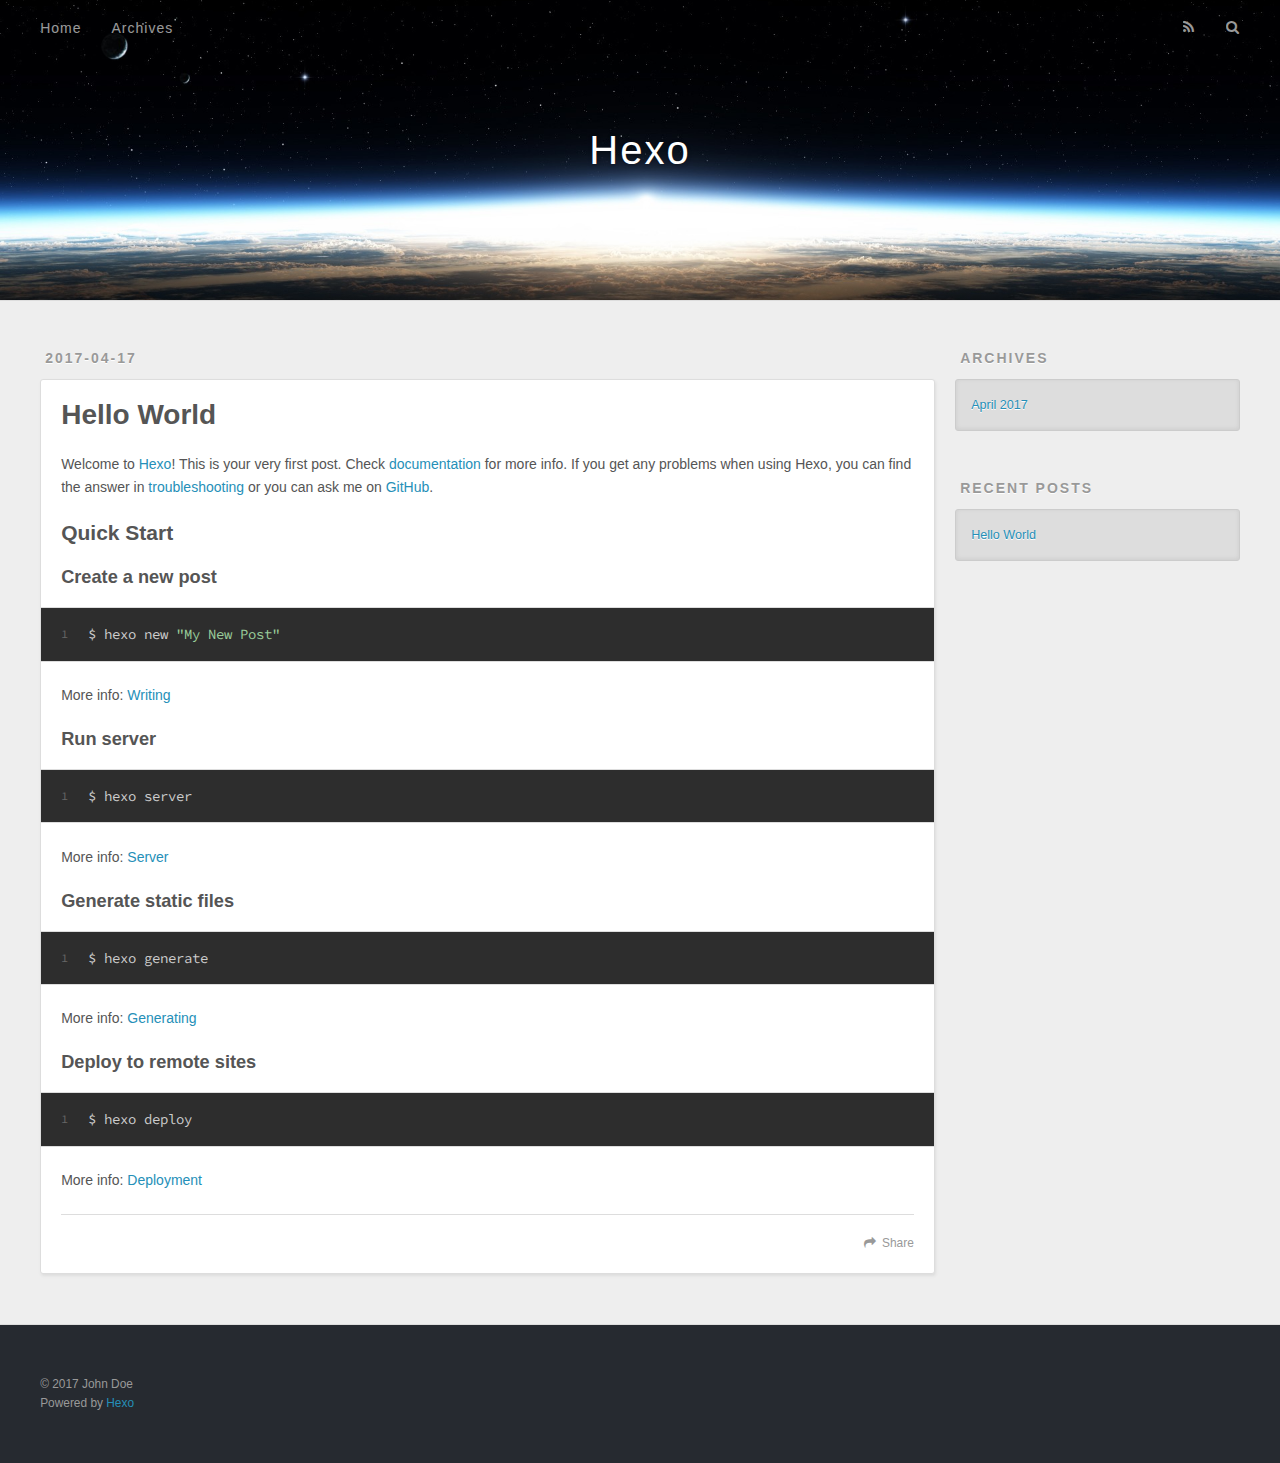
==== index.html @ 11b89c08 "Site updated: 2017-04-18 00:39:40" ====
<!DOCTYPE html>
<html>
<head>
  <meta charset="utf-8">
  
  <title>Hexo</title>
  <meta name="viewport" content="width=device-width, initial-scale=1, maximum-scale=1">
  <meta property="og:type" content="website">
<meta property="og:title" content="Hexo">
<meta property="og:url" content="http://yoursite.com/index.html">
<meta property="og:site_name" content="Hexo">
<meta name="twitter:card" content="summary">
<meta name="twitter:title" content="Hexo">
  
    <link rel="alternate" href="/atom.xml" title="Hexo" type="application/atom+xml">
  
  
    <link rel="icon" href="/favicon.png">
  
  
    <link href="//fonts.googleapis.com/css?family=Source+Code+Pro" rel="stylesheet" type="text/css">
  
  <link rel="stylesheet" href="/css/style.css">
  

</head>

<body>
  <div id="container">
    <div id="wrap">
      <header id="header">
  <div id="banner"></div>
  <div id="header-outer" class="outer">
    <div id="header-title" class="inner">
      <h1 id="logo-wrap">
        <a href="/" id="logo">Hexo</a>
      </h1>
      
    </div>
    <div id="header-inner" class="inner">
      <nav id="main-nav">
        <a id="main-nav-toggle" class="nav-icon"></a>
        
          <a class="main-nav-link" href="/">Home</a>
        
          <a class="main-nav-link" href="/archives">Archives</a>
        
      </nav>
      <nav id="sub-nav">
        
          <a id="nav-rss-link" class="nav-icon" href="/atom.xml" title="RSS Feed"></a>
        
        <a id="nav-search-btn" class="nav-icon" title="Search"></a>
      </nav>
      <div id="search-form-wrap">
        <form action="//google.com/search" method="get" accept-charset="UTF-8" class="search-form"><input type="search" name="q" class="search-form-input" placeholder="Search"><button type="submit" class="search-form-submit">&#xF002;</button><input type="hidden" name="sitesearch" value="http://yoursite.com"></form>
      </div>
    </div>
  </div>
</header>
      <div class="outer">
        <section id="main">
  
    <article id="post-hello-world" class="article article-type-post" itemscope itemprop="blogPost">
  <div class="article-meta">
    <a href="/2017/04/17/hello-world/" class="article-date">
  <time datetime="2017-04-17T14:52:27.029Z" itemprop="datePublished">2017-04-17</time>
</a>
    
  </div>
  <div class="article-inner">
    
    
      <header class="article-header">
        
  
    <h1 itemprop="name">
      <a class="article-title" href="/2017/04/17/hello-world/">Hello World</a>
    </h1>
  

      </header>
    
    <div class="article-entry" itemprop="articleBody">
      
        <p>Welcome to <a href="https://hexo.io/" target="_blank" rel="external">Hexo</a>! This is your very first post. Check <a href="https://hexo.io/docs/" target="_blank" rel="external">documentation</a> for more info. If you get any problems when using Hexo, you can find the answer in <a href="https://hexo.io/docs/troubleshooting.html" target="_blank" rel="external">troubleshooting</a> or you can ask me on <a href="https://github.com/hexojs/hexo/issues" target="_blank" rel="external">GitHub</a>.</p>
<h2 id="Quick-Start"><a href="#Quick-Start" class="headerlink" title="Quick Start"></a>Quick Start</h2><h3 id="Create-a-new-post"><a href="#Create-a-new-post" class="headerlink" title="Create a new post"></a>Create a new post</h3><figure class="highlight bash"><table><tr><td class="gutter"><pre><div class="line">1</div></pre></td><td class="code"><pre><div class="line">$ hexo new <span class="string">"My New Post"</span></div></pre></td></tr></table></figure>
<p>More info: <a href="https://hexo.io/docs/writing.html" target="_blank" rel="external">Writing</a></p>
<h3 id="Run-server"><a href="#Run-server" class="headerlink" title="Run server"></a>Run server</h3><figure class="highlight bash"><table><tr><td class="gutter"><pre><div class="line">1</div></pre></td><td class="code"><pre><div class="line">$ hexo server</div></pre></td></tr></table></figure>
<p>More info: <a href="https://hexo.io/docs/server.html" target="_blank" rel="external">Server</a></p>
<h3 id="Generate-static-files"><a href="#Generate-static-files" class="headerlink" title="Generate static files"></a>Generate static files</h3><figure class="highlight bash"><table><tr><td class="gutter"><pre><div class="line">1</div></pre></td><td class="code"><pre><div class="line">$ hexo generate</div></pre></td></tr></table></figure>
<p>More info: <a href="https://hexo.io/docs/generating.html" target="_blank" rel="external">Generating</a></p>
<h3 id="Deploy-to-remote-sites"><a href="#Deploy-to-remote-sites" class="headerlink" title="Deploy to remote sites"></a>Deploy to remote sites</h3><figure class="highlight bash"><table><tr><td class="gutter"><pre><div class="line">1</div></pre></td><td class="code"><pre><div class="line">$ hexo deploy</div></pre></td></tr></table></figure>
<p>More info: <a href="https://hexo.io/docs/deployment.html" target="_blank" rel="external">Deployment</a></p>

      
    </div>
    <footer class="article-footer">
      <a data-url="http://yoursite.com/2017/04/17/hello-world/" data-id="cj1mcigt30000bow5lletjzpu" class="article-share-link">Share</a>
      
      
    </footer>
  </div>
  
</article>


  

</section>
        
          <aside id="sidebar">
  
    

  
    

  
    
  
    
  <div class="widget-wrap">
    <h3 class="widget-title">Archives</h3>
    <div class="widget">
      <ul class="archive-list"><li class="archive-list-item"><a class="archive-list-link" href="/archives/2017/04/">April 2017</a></li></ul>
    </div>
  </div>


  
    
  <div class="widget-wrap">
    <h3 class="widget-title">Recent Posts</h3>
    <div class="widget">
      <ul>
        
          <li>
            <a href="/2017/04/17/hello-world/">Hello World</a>
          </li>
        
      </ul>
    </div>
  </div>

  
</aside>
        
      </div>
      <footer id="footer">
  
  <div class="outer">
    <div id="footer-info" class="inner">
      &copy; 2017 John Doe<br>
      Powered by <a href="http://hexo.io/" target="_blank">Hexo</a>
    </div>
  </div>
</footer>
    </div>
    <nav id="mobile-nav">
  
    <a href="/" class="mobile-nav-link">Home</a>
  
    <a href="/archives" class="mobile-nav-link">Archives</a>
  
</nav>
    

<script src="//ajax.googleapis.com/ajax/libs/jquery/2.0.3/jquery.min.js"></script>


  <link rel="stylesheet" href="/fancybox/jquery.fancybox.css">
  <script src="/fancybox/jquery.fancybox.pack.js"></script>


<script src="/js/script.js"></script>

  </div>
</body>
</html>
---- css/style.css ----
body {
  width: 100%;
}
body:before,
body:after {
  content: "";
  display: table;
}
body:after {
  clear: both;
}
html,
body,
div,
span,
applet,
object,
iframe,
h1,
h2,
h3,
h4,
h5,
h6,
p,
blockquote,
pre,
a,
abbr,
acronym,
address,
big,
cite,
code,
del,
dfn,
em,
img,
ins,
kbd,
q,
s,
samp,
small,
strike,
strong,
sub,
sup,
tt,
var,
dl,
dt,
dd,
ol,
ul,
li,
fieldset,
form,
label,
legend,
table,
caption,
tbody,
tfoot,
thead,
tr,
th,
td {
  margin: 0;
  padding: 0;
  border: 0;
  outline: 0;
  font-weight: inherit;
  font-style: inherit;
  font-family: inherit;
  font-size: 100%;
  vertical-align: baseline;
}
body {
  line-height: 1;
  color: #000;
  background: #fff;
}
ol,
ul {
  list-style: none;
}
table {
  border-collapse: separate;
  border-spacing: 0;
  vertical-align: middle;
}
caption,
th,
td {
  text-align: left;
  font-weight: normal;
  vertical-align: middle;
}
a img {
  border: none;
}
input,
button {
  margin: 0;
  padding: 0;
}
input::-moz-focus-inner,
button::-moz-focus-inner {
  border: 0;
  padding: 0;
}
@font-face {
  font-family: FontAwesome;
  font-style: normal;
  font-weight: normal;
  src: url("fonts/fontawesome-webfont.eot?v=#4.0.3");
  src: url("fonts/fontawesome-webfont.eot?#iefix&v=#4.0.3") format("embedded-opentype"), url("fonts/fontawesome-webfont.woff?v=#4.0.3") format("woff"), url("fonts/fontawesome-webfont.ttf?v=#4.0.3") format("truetype"), url("fonts/fontawesome-webfont.svg#fontawesomeregular?v=#4.0.3") format("svg");
}
html,
body,
#container {
  height: 100%;
}
body {
  background: #eee;
  font: 14px "Helvetica Neue", Helvetica, Arial, sans-serif;
  -webkit-text-size-adjust: 100%;
}
.outer {
  max-width: 1220px;
  margin: 0 auto;
  padding: 0 20px;
}
.outer:before,
.outer:after {
  content: "";
  display: table;
}
.outer:after {
  clear: both;
}
.inner {
  display: inline;
  float: left;
  width: 98.33333333333333%;
  margin: 0 0.833333333333333%;
}
.left,
.alignleft {
  float: left;
}
.right,
.alignright {
  float: right;
}
.clear {
  clear: both;
}
#container {
  position: relative;
}
.mobile-nav-on {
  overflow: hidden;
}
#wrap {
  height: 100%;
  width: 100%;
  position: absolute;
  top: 0;
  left: 0;
  -webkit-transition: 0.2s ease-out;
  -moz-transition: 0.2s ease-out;
  -ms-transition: 0.2s ease-out;
  transition: 0.2s ease-out;
  z-index: 1;
  background: #eee;
}
.mobile-nav-on #wrap {
  left: 280px;
}
@media screen and (min-width: 768px) {
  #main {
    display: inline;
    float: left;
    width: 73.33333333333333%;
    margin: 0 0.833333333333333%;
  }
}
.article-date,
.article-category-link,
.archive-year,
.widget-title {
  text-decoration: none;
  text-transform: uppercase;
  letter-spacing: 2px;
  color: #999;
  margin-bottom: 1em;
  margin-left: 5px;
  line-height: 1em;
  text-shadow: 0 1px #fff;
  font-weight: bold;
}
.article-inner,
.archive-article-inner {
  background: #fff;
  -webkit-box-shadow: 1px 2px 3px #ddd;
  box-shadow: 1px 2px 3px #ddd;
  border: 1px solid #ddd;
  border-radius: 3px;
}
.article-entry h1,
.widget h1 {
  font-size: 2em;
}
.article-entry h2,
.widget h2 {
  font-size: 1.5em;
}
.article-entry h3,
.widget h3 {
  font-size: 1.3em;
}
.article-entry h4,
.widget h4 {
  font-size: 1.2em;
}
.article-entry h5,
.widget h5 {
  font-size: 1em;
}
.article-entry h6,
.widget h6 {
  font-size: 1em;
  color: #999;
}
.article-entry hr,
.widget hr {
  border: 1px dashed #ddd;
}
.article-entry strong,
.widget strong {
  font-weight: bold;
}
.article-entry em,
.widget em,
.article-entry cite,
.widget cite {
  font-style: italic;
}
.article-entry sup,
.widget sup,
.article-entry sub,
.widget sub {
  font-size: 0.75em;
  line-height: 0;
  position: relative;
  vertical-align: baseline;
}
.article-entry sup,
.widget sup {
  top: -0.5em;
}
.article-entry sub,
.widget sub {
  bottom: -0.2em;
}
.article-entry small,
.widget small {
  font-size: 0.85em;
}
.article-entry acronym,
.widget acronym,
.article-entry abbr,
.widget abbr {
  border-bottom: 1px dotted;
}
.article-entry ul,
.widget ul,
.article-entry ol,
.widget ol,
.article-entry dl,
.widget dl {
  margin: 0 20px;
  line-height: 1.6em;
}
.article-entry ul ul,
.widget ul ul,
.article-entry ol ul,
.widget ol ul,
.article-entry ul ol,
.widget ul ol,
.article-entry ol ol,
.widget ol ol {
  margin-top: 0;
  margin-bottom: 0;
}
.article-entry ul,
.widget ul {
  list-style: disc;
}
.article-entry ol,
.widget ol {
  list-style: decimal;
}
.article-entry dt,
.widget dt {
  font-weight: bold;
}
#header {
  height: 300px;
  position: relative;
  border-bottom: 1px solid #ddd;
}
#header:before,
#header:after {
  content: "";
  position: absolute;
  left: 0;
  right: 0;
  height: 40px;
}
#header:before {
  top: 0;
  background: -webkit-linear-gradient(rgba(0,0,0,0.2), transparent);
  background: -moz-linear-gradient(rgba(0,0,0,0.2), transparent);
  background: -ms-linear-gradient(rgba(0,0,0,0.2), transparent);
  background: linear-gradient(rgba(0,0,0,0.2), transparent);
}
#header:after {
  bottom: 0;
  background: -webkit-linear-gradient(transparent, rgba(0,0,0,0.2));
  background: -moz-linear-gradient(transparent, rgba(0,0,0,0.2));
  background: -ms-linear-gradient(transparent, rgba(0,0,0,0.2));
  background: linear-gradient(transparent, rgba(0,0,0,0.2));
}
#header-outer {
  height: 100%;
  position: relative;
}
#header-inner {
  position: relative;
  overflow: hidden;
}
#banner {
  position: absolute;
  top: 0;
  left: 0;
  width: 100%;
  height: 100%;
  background: url("images/banner.jpg") center #000;
  -webkit-background-size: cover;
  -moz-background-size: cover;
  background-size: cover;
  z-index: -1;
}
#header-title {
  text-align: center;
  height: 40px;
  position: absolute;
  top: 50%;
  left: 0;
  margin-top: -20px;
}
#logo,
#subtitle {
  text-decoration: none;
  color: #fff;
  font-weight: 300;
  text-shadow: 0 1px 4px rgba(0,0,0,0.3);
}
#logo {
  font-size: 40px;
  line-height: 40px;
  letter-spacing: 2px;
}
#subtitle {
  font-size: 16px;
  line-height: 16px;
  letter-spacing: 1px;
}
#subtitle-wrap {
  margin-top: 16px;
}
#main-nav {
  float: left;
  margin-left: -15px;
}
.nav-icon,
.main-nav-link {
  float: left;
  color: #fff;
  opacity: 0.6;
  text-decoration: none;
  text-shadow: 0 1px rgba(0,0,0,0.2);
  -webkit-transition: opacity 0.2s;
  -moz-transition: opacity 0.2s;
  -ms-transition: opacity 0.2s;
  transition: opacity 0.2s;
  display: block;
  padding: 20px 15px;
}
.nav-icon:hover,
.main-nav-link:hover {
  opacity: 1;
}
.nav-icon {
  font-family: FontAwesome;
  text-align: center;
  font-size: 14px;
  width: 14px;
  height: 14px;
  padding: 20px 15px;
  position: relative;
  cursor: pointer;
}
.main-nav-link {
  font-weight: 300;
  letter-spacing: 1px;
}
@media screen and (max-width: 479px) {
  .main-nav-link {
    display: none;
  }
}
#main-nav-toggle {
  display: none;
}
#main-nav-toggle:before {
  content: "\f0c9";
}
@media screen and (max-width: 479px) {
  #main-nav-toggle {
    display: block;
  }
}
#sub-nav {
  float: right;
  margin-right: -15px;
}
#nav-rss-link:before {
  content: "\f09e";
}
#nav-search-btn:before {
  content: "\f002";
}
#search-form-wrap {
  position: absolute;
  top: 15px;
  width: 150px;
  height: 30px;
  right: -150px;
  opacity: 0;
  -webkit-transition: 0.2s ease-out;
  -moz-transition: 0.2s ease-out;
  -ms-transition: 0.2s ease-out;
  transition: 0.2s ease-out;
}
#search-form-wrap.on {
  opacity: 1;
  right: 0;
}
@media screen and (max-width: 479px) {
  #search-form-wrap {
    width: 100%;
    right: -100%;
  }
}
.search-form {
  position: absolute;
  top: 0;
  left: 0;
  right: 0;
  background: #fff;
  padding: 5px 15px;
  border-radius: 15px;
  -webkit-box-shadow: 0 0 10px rgba(0,0,0,0.3);
  box-shadow: 0 0 10px rgba(0,0,0,0.3);
}
.search-form-input {
  border: none;
  background: none;
  color: #555;
  width: 100%;
  font: 13px "Helvetica Neue", Helvetica, Arial, sans-serif;
  outline: none;
}
.search-form-input::-webkit-search-results-decoration,
.search-form-input::-webkit-search-cancel-button {
  -webkit-appearance: none;
}
.search-form-submit {
  position: absolute;
  top: 50%;
  right: 10px;
  margin-top: -7px;
  font: 13px FontAwesome;
  border: none;
  background: none;
  color: #bbb;
  cursor: pointer;
}
.search-form-submit:hover,
.search-form-submit:focus {
  color: #777;
}
.article {
  margin: 50px 0;
}
.article-inner {
  overflow: hidden;
}
.article-meta:before,
.article-meta:after {
  content: "";
  display: table;
}
.article-meta:after {
  clear: both;
}
.article-date {
  float: left;
}
.article-category {
  float: left;
  line-height: 1em;
  color: #ccc;
  text-shadow: 0 1px #fff;
  margin-left: 8px;
}
.article-category:before {
  content: "\2022";
}
.article-category-link {
  margin: 0 12px 1em;
}
.article-header {
  padding: 20px 20px 0;
}
.article-title {
  text-decoration: none;
  font-size: 2em;
  font-weight: bold;
  color: #555;
  line-height: 1.1em;
  -webkit-transition: color 0.2s;
  -moz-transition: color 0.2s;
  -ms-transition: color 0.2s;
  transition: color 0.2s;
}
a.article-title:hover {
  color: #258fb8;
}
.article-entry {
  color: #555;
  padding: 0 20px;
}
.article-entry:before,
.article-entry:after {
  content: "";
  display: table;
}
.article-entry:after {
  clear: both;
}
.article-entry p,
.article-entry table {
  line-height: 1.6em;
  margin: 1.6em 0;
}
.article-entry h1,
.article-entry h2,
.article-entry h3,
.article-entry h4,
.article-entry h5,
.article-entry h6 {
  font-weight: bold;
}
.article-entry h1,
.article-entry h2,
.article-entry h3,
.article-entry h4,
.article-entry h5,
.article-entry h6 {
  line-height: 1.1em;
  margin: 1.1em 0;
}
.article-entry a {
  color: #258fb8;
  text-decoration: none;
}
.article-entry a:hover {
  text-decoration: underline;
}
.article-entry ul,
.article-entry ol,
.article-entry dl {
  margin-top: 1.6em;
  margin-bottom: 1.6em;
}
.article-entry img,
.article-entry video {
  max-width: 100%;
  height: auto;
  display: block;
  margin: auto;
}
.article-entry iframe {
  border: none;
}
.article-entry table {
  width: 100%;
  border-collapse: collapse;
  border-spacing: 0;
}
.article-entry th {
  font-weight: bold;
  border-bottom: 3px solid #ddd;
  padding-bottom: 0.5em;
}
.article-entry td {
  border-bottom: 1px solid #ddd;
  padding: 10px 0;
}
.article-entry blockquote {
  font-family: Georgia, "Times New Roman", serif;
  font-size: 1.4em;
  margin: 1.6em 20px;
  text-align: center;
}
.article-entry blockquote footer {
  font-size: 14px;
  margin: 1.6em 0;
  font-family: "Helvetica Neue", Helvetica, Arial, sans-serif;
}
.article-entry blockquote footer cite:before {
  content: "—";
  padding: 0 0.5em;
}
.article-entry .pullquote {
  text-align: left;
  width: 45%;
  margin: 0;
}
.article-entry .pullquote.left {
  margin-left: 0.5em;
  margin-right: 1em;
}
.article-entry .pullquote.right {
  margin-right: 0.5em;
  margin-left: 1em;
}
.article-entry .caption {
  color: #999;
  display: block;
  font-size: 0.9em;
  margin-top: 0.5em;
  position: relative;
  text-align: center;
}
.article-entry .video-container {
  position: relative;
  padding-top: 56.25%;
  height: 0;
  overflow: hidden;
}
.article-entry .video-container iframe,
.article-entry .video-container object,
.article-entry .video-container embed {
  position: absolute;
  top: 0;
  left: 0;
  width: 100%;
  height: 100%;
  margin-top: 0;
}
.article-more-link a {
  display: inline-block;
  line-height: 1em;
  padding: 6px 15px;
  border-radius: 15px;
  background: #eee;
  color: #999;
  text-shadow: 0 1px #fff;
  text-decoration: none;
}
.article-more-link a:hover {
  background: #258fb8;
  color: #fff;
  text-decoration: none;
  text-shadow: 0 1px #1e7293;
}
.article-footer {
  font-size: 0.85em;
  line-height: 1.6em;
  border-top: 1px solid #ddd;
  padding-top: 1.6em;
  margin: 0 20px 20px;
}
.article-footer:before,
.article-footer:after {
  content: "";
  display: table;
}
.article-footer:after {
  clear: both;
}
.article-footer a {
  color: #999;
  text-decoration: none;
}
.article-footer a:hover {
  color: #555;
}
.article-tag-list-item {
  float: left;
  margin-right: 10px;
}
.article-tag-list-link:before {
  content: "#";
}
.article-comment-link {
  float: right;
}
.article-comment-link:before {
  content: "\f075";
  font-family: FontAwesome;
  padding-right: 8px;
}
.article-share-link {
  cursor: pointer;
  float: right;
  margin-left: 20px;
}
.article-share-link:before {
  content: "\f064";
  font-family: FontAwesome;
  padding-right: 6px;
}
#article-nav {
  position: relative;
}
#article-nav:before,
#article-nav:after {
  content: "";
  display: table;
}
#article-nav:after {
  clear: both;
}
@media screen and (min-width: 768px) {
  #article-nav {
    margin: 50px 0;
  }
  #article-nav:before {
    width: 8px;
    height: 8px;
    position: absolute;
    top: 50%;
    left: 50%;
    margin-top: -4px;
    margin-left: -4px;
    content: "";
    border-radius: 50%;
    background: #ddd;
    -webkit-box-shadow: 0 1px 2px #fff;
    box-shadow: 0 1px 2px #fff;
  }
}
.article-nav-link-wrap {
  text-decoration: none;
  text-shadow: 0 1px #fff;
  color: #999;
  -webkit-box-sizing: border-box;
  -moz-box-sizing: border-box;
  box-sizing: border-box;
  margin-top: 50px;
  text-align: center;
  display: block;
}
.article-nav-link-wrap:hover {
  color: #555;
}
@media screen and (min-width: 768px) {
  .article-nav-link-wrap {
    width: 50%;
    margin-top: 0;
  }
}
@media screen and (min-width: 768px) {
  #article-nav-newer {
    float: left;
    text-align: right;
    padding-right: 20px;
  }
}
@media screen and (min-width: 768px) {
  #article-nav-older {
    float: right;
    text-align: left;
    padding-left: 20px;
  }
}
.article-nav-caption {
  text-transform: uppercase;
  letter-spacing: 2px;
  color: #ddd;
  line-height: 1em;
  font-weight: bold;
}
#article-nav-newer .article-nav-caption {
  margin-right: -2px;
}
.article-nav-title {
  font-size: 0.85em;
  line-height: 1.6em;
  margin-top: 0.5em;
}
.article-share-box {
  position: absolute;
  display: none;
  background: #fff;
  -webkit-box-shadow: 1px 2px 10px rgba(0,0,0,0.2);
  box-shadow: 1px 2px 10px rgba(0,0,0,0.2);
  border-radius: 3px;
  margin-left: -145px;
  overflow: hidden;
  z-index: 1;
}
.article-share-box.on {
  display: block;
}
.article-share-input {
  width: 100%;
  background: none;
  -webkit-box-sizing: border-box;
  -moz-box-sizing: border-box;
  box-sizing: border-box;
  font: 14px "Helvetica Neue", Helvetica, Arial, sans-serif;
  padding: 0 15px;
  color: #555;
  outline: none;
  border: 1px solid #ddd;
  border-radius: 3px 3px 0 0;
  height: 36px;
  line-height: 36px;
}
.article-share-links {
  background: #eee;
}
.article-share-links:before,
.article-share-links:after {
  content: "";
  display: table;
}
.article-share-links:after {
  clear: both;
}
.article-share-twitter,
.article-share-facebook,
.article-share-pinterest,
.article-share-google {
  width: 50px;
  height: 36px;
  display: block;
  float: left;
  position: relative;
  color: #999;
  text-shadow: 0 1px #fff;
}
.article-share-twitter:before,
.article-share-facebook:before,
.article-share-pinterest:before,
.article-share-google:before {
  font-size: 20px;
  font-family: FontAwesome;
  width: 20px;
  height: 20px;
  position: absolute;
  top: 50%;
  left: 50%;
  margin-top: -10px;
  margin-left: -10px;
  text-align: center;
}
.article-share-twitter:hover,
.article-share-facebook:hover,
.article-share-pinterest:hover,
.article-share-google:hover {
  color: #fff;
}
.article-share-twitter:before {
  content: "\f099";
}
.article-share-twitter:hover {
  background: #00aced;
  text-shadow: 0 1px #008abe;
}
.article-share-facebook:before {
  content: "\f09a";
}
.article-share-facebook:hover {
  background: #3b5998;
  text-shadow: 0 1px #2f477a;
}
.article-share-pinterest:before {
  content: "\f0d2";
}
.article-share-pinterest:hover {
  background: #cb2027;
  text-shadow: 0 1px #a21a1f;
}
.article-share-google:before {
  content: "\f0d5";
}
.article-share-google:hover {
  background: #dd4b39;
  text-shadow: 0 1px #be3221;
}
.article-gallery {
  background: #000;
  position: relative;
}
.article-gallery-photos {
  position: relative;
  overflow: hidden;
}
.article-gallery-img {
  display: none;
  max-width: 100%;
}
.article-gallery-img:first-child {
  display: block;
}
.article-gallery-img.loaded {
  position: absolute;
  display: block;
}
.article-gallery-img img {
  display: block;
  max-width: 100%;
  margin: 0 auto;
}
#comments {
  background: #fff;
  -webkit-box-shadow: 1px 2px 3px #ddd;
  box-shadow: 1px 2px 3px #ddd;
  padding: 20px;
  border: 1px solid #ddd;
  border-radius: 3px;
  margin: 50px 0;
}
#comments a {
  color: #258fb8;
}
.archives-wrap {
  margin: 50px 0;
}
.archives:before,
.archives:after {
  content: "";
  display: table;
}
.archives:after {
  clear: both;
}
.archive-year-wrap {
  margin-bottom: 1em;
}
.archives {
  -webkit-column-gap: 10px;
  -moz-column-gap: 10px;
  column-gap: 10px;
}
@media screen and (min-width: 480px) and (max-width: 767px) {
  .archives {
    -webkit-column-count: 2;
    -moz-column-count: 2;
    column-count: 2;
  }
}
@media screen and (min-width: 768px) {
  .archives {
    -webkit-column-count: 3;
    -moz-column-count: 3;
    column-count: 3;
  }
}
.archive-article {
  -webkit-column-break-inside: avoid;
  page-break-inside: avoid;
  overflow: hidden;
  break-inside: avoid-column;
}
.archive-article-inner {
  padding: 10px;
  margin-bottom: 15px;
}
.archive-article-title {
  text-decoration: none;
  font-weight: bold;
  color: #555;
  -webkit-transition: color 0.2s;
  -moz-transition: color 0.2s;
  -ms-transition: color 0.2s;
  transition: color 0.2s;
  line-height: 1.6em;
}
.archive-article-title:hover {
  color: #258fb8;
}
.archive-article-footer {
  margin-top: 1em;
}
.archive-article-date {
  color: #999;
  text-decoration: none;
  font-size: 0.85em;
  line-height: 1em;
  margin-bottom: 0.5em;
  display: block;
}
#page-nav {
  margin: 50px auto;
  background: #fff;
  -webkit-box-shadow: 1px 2px 3px #ddd;
  box-shadow: 1px 2px 3px #ddd;
  border: 1px solid #ddd;
  border-radius: 3px;
  text-align: center;
  color: #999;
  overflow: hidden;
}
#page-nav:before,
#page-nav:after {
  content: "";
  display: table;
}
#page-nav:after {
  clear: both;
}
#page-nav a,
#page-nav span {
  padding: 10px 20px;
  line-height: 1;
  height: 2ex;
}
#page-nav a {
  color: #999;
  text-decoration: none;
}
#page-nav a:hover {
  background: #999;
  color: #fff;
}
#page-nav .prev {
  float: left;
}
#page-nav .next {
  float: right;
}
#page-nav .page-number {
  display: inline-block;
}
@media screen and (max-width: 479px) {
  #page-nav .page-number {
    display: none;
  }
}
#page-nav .current {
  color: #555;
  font-weight: bold;
}
#page-nav .space {
  color: #ddd;
}
#footer {
  background: #262a30;
  padding: 50px 0;
  border-top: 1px solid #ddd;
  color: #999;
}
#footer a {
  color: #258fb8;
  text-decoration: none;
}
#footer a:hover {
  text-decoration: underline;
}
#footer-info {
  line-height: 1.6em;
  font-size: 0.85em;
}
.article-entry pre,
.article-entry .highlight {
  background: #2d2d2d;
  margin: 0 -20px;
  padding: 15px 20px;
  border-style: solid;
  border-color: #ddd;
  border-width: 1px 0;
  overflow: auto;
  color: #ccc;
  line-height: 22.400000000000002px;
}
.article-entry .highlight .gutter pre,
.article-entry .gist .gist-file .gist-data .line-numbers {
  color: #666;
  font-size: 0.85em;
}
.article-entry pre,
.article-entry code {
  font-family: "Source Code Pro", Consolas, Monaco, Menlo, Consolas, monospace;
}
.article-entry code {
  background: #eee;
  text-shadow: 0 1px #fff;
  padding: 0 0.3em;
}
.article-entry pre code {
  background: none;
  text-shadow: none;
  padding: 0;
}
.article-entry .highlight pre {
  border: none;
  margin: 0;
  padding: 0;
}
.article-entry .highlight table {
  margin: 0;
  width: auto;
}
.article-entry .highlight td {
  border: none;
  padding: 0;
}
.article-entry .highlight figcaption {
  font-size: 0.85em;
  color: #999;
  line-height: 1em;
  margin-bottom: 1em;
}
.article-entry .highlight figcaption:before,
.article-entry .highlight figcaption:after {
  content: "";
  display: table;
}
.article-entry .highlight figcaption:after {
  clear: both;
}
.article-entry .highlight figcaption a {
  float: right;
}
.article-entry .highlight .gutter pre {
  text-align: right;
  padding-right: 20px;
}
.article-entry .highlight .line {
  height: 22.400000000000002px;
}
.article-entry .highlight .line.marked {
  background: #515151;
}
.article-entry .gist {
  margin: 0 -20px;
  border-style: solid;
  border-color: #ddd;
  border-width: 1px 0;
  background: #2d2d2d;
  padding: 15px 20px 15px 0;
}
.article-entry .gist .gist-file {
  border: none;
  font-family: "Source Code Pro", Consolas, Monaco, Menlo, Consolas, monospace;
  margin: 0;
}
.article-entry .gist .gist-file .gist-data {
  background: none;
  border: none;
}
.article-entry .gist .gist-file .gist-data .line-numbers {
  background: none;
  border: none;
  padding: 0 20px 0 0;
}
.article-entry .gist .gist-file .gist-data .line-data {
  padding: 0 !important;
}
.article-entry .gist .gist-file .highlight {
  margin: 0;
  padding: 0;
  border: none;
}
.article-entry .gist .gist-file .gist-meta {
  background: #2d2d2d;
  color: #999;
  font: 0.85em "Helvetica Neue", Helvetica, Arial, sans-serif;
  text-shadow: 0 0;
  padding: 0;
  margin-top: 1em;
  margin-left: 20px;
}
.article-entry .gist .gist-file .gist-meta a {
  color: #258fb8;
  font-weight: normal;
}
.article-entry .gist .gist-file .gist-meta a:hover {
  text-decoration: underline;
}
pre .comment,
pre .title {
  color: #999;
}
pre .variable,
pre .attribute,
pre .tag,
pre .regexp,
pre .ruby .constant,
pre .xml .tag .title,
pre .xml .pi,
pre .xml .doctype,
pre .html .doctype,
pre .css .id,
pre .css .class,
pre .css .pseudo {
  color: #f2777a;
}
pre .number,
pre .preprocessor,
pre .built_in,
pre .literal,
pre .params,
pre .constant {
  color: #f99157;
}
pre .class,
pre .ruby .class .title,
pre .css .rules .attribute {
  color: #9c9;
}
pre .string,
pre .value,
pre .inheritance,
pre .header,
pre .ruby .symbol,
pre .xml .cdata {
  color: #9c9;
}
pre .css .hexcolor {
  color: #6cc;
}
pre .function,
pre .python .decorator,
pre .python .title,
pre .ruby .function .title,
pre .ruby .title .keyword,
pre .perl .sub,
pre .javascript .title,
pre .coffeescript .title {
  color: #69c;
}
pre .keyword,
pre .javascript .function {
  color: #c9c;
}
@media screen and (max-width: 479px) {
  #mobile-nav {
    position: absolute;
    top: 0;
    left: 0;
    width: 280px;
    height: 100%;
    background: #191919;
    border-right: 1px solid #fff;
  }
}
@media screen and (max-width: 479px) {
  .mobile-nav-link {
    display: block;
    color: #999;
    text-decoration: none;
    padding: 15px 20px;
    font-weight: bold;
  }
  .mobile-nav-link:hover {
    color: #fff;
  }
}
@media screen and (min-width: 768px) {
  #sidebar {
    display: inline;
    float: left;
    width: 23.333333333333332%;
    margin: 0 0.833333333333333%;
  }
}
.widget-wrap {
  margin: 50px 0;
}
.widget {
  color: #777;
  text-shadow: 0 1px #fff;
  background: #ddd;
  -webkit-box-shadow: 0 -1px 4px #ccc inset;
  box-shadow: 0 -1px 4px #ccc inset;
  border: 1px solid #ccc;
  padding: 15px;
  border-radius: 3px;
}
.widget a {
  color: #258fb8;
  text-decoration: none;
}
.widget a:hover {
  text-decoration: underline;
}
.widget ul ul,
.widget ol ul,
.widget dl ul,
.widget ul ol,
.widget ol ol,
.widget dl ol,
.widget ul dl,
.widget ol dl,
.widget dl dl {
  margin-left: 15px;
  list-style: disc;
}
.widget {
  line-height: 1.6em;
  word-wrap: break-word;
  font-size: 0.9em;
}
.widget ul,
.widget ol {
  list-style: none;
  margin: 0;
}
.widget ul ul,
.widget ol ul,
.widget ul ol,
.widget ol ol {
  margin: 0 20px;
}
.widget ul ul,
.widget ol ul {
  list-style: disc;
}
.widget ul ol,
.widget ol ol {
  list-style: decimal;
}
.category-list-count,
.tag-list-count,
.archive-list-count {
  padding-left: 5px;
  color: #999;
  font-size: 0.85em;
}
.category-list-count:before,
.tag-list-count:before,
.archive-list-count:before {
  content: "(";
}
.category-list-count:after,
.tag-list-count:after,
.archive-list-count:after {
  content: ")";
}
.tagcloud a {
  margin-right: 5px;
  display: inline-block;
}
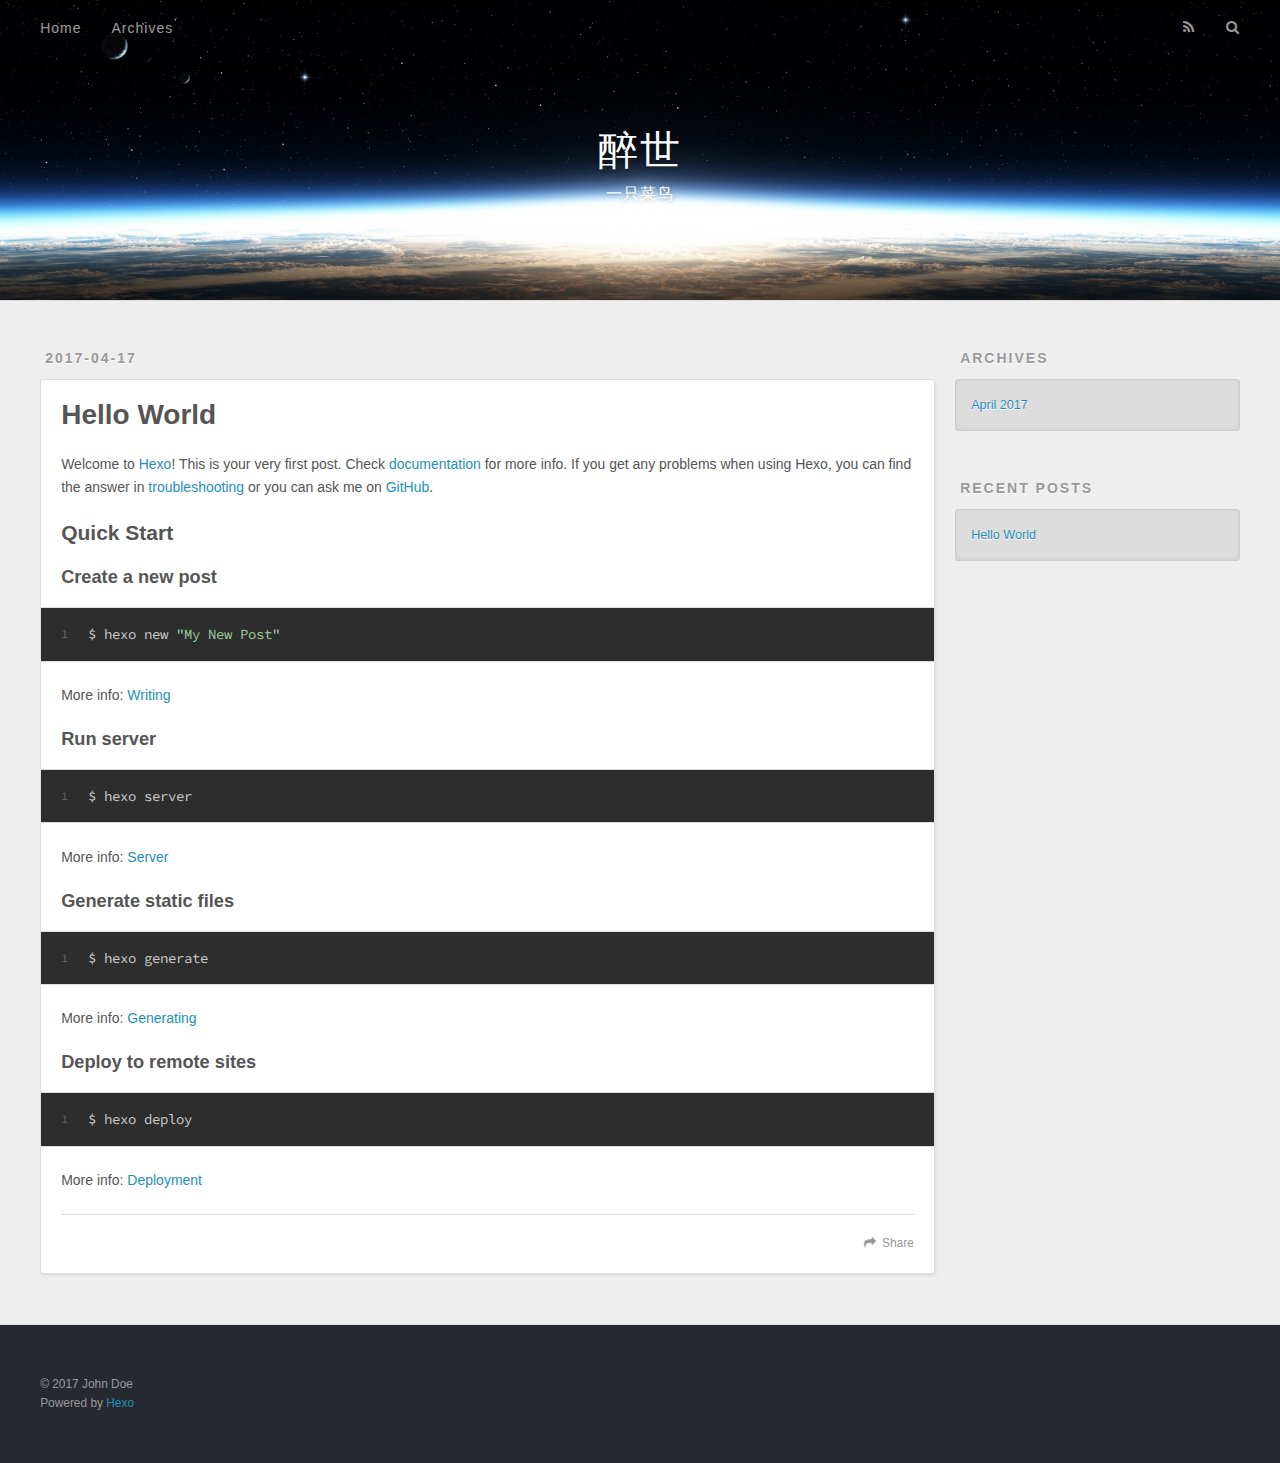
==== commit 9f2fb2a0: "Site updated: 2017-04-23 20:09:02" ====
--- a/index.html
+++ b/index.html
@@ -3,16 +3,19 @@
 <head>
   <meta charset="utf-8">
   
-  <title>Hexo</title>
+  <title>醉世</title>
   <meta name="viewport" content="width=device-width, initial-scale=1, maximum-scale=1">
-  <meta property="og:type" content="website">
-<meta property="og:title" content="Hexo">
-<meta property="og:url" content="http://yoursite.com/index.html">
-<meta property="og:site_name" content="Hexo">
+  <meta name="description" content="随便记录一些东西吧，毕竟菜鸟">
+<meta property="og:type" content="website">
+<meta property="og:title" content="醉世">
+<meta property="og:url" content="http://drunkamn.github.io/index.html">
+<meta property="og:site_name" content="醉世">
+<meta property="og:description" content="随便记录一些东西吧，毕竟菜鸟">
 <meta name="twitter:card" content="summary">
-<meta name="twitter:title" content="Hexo">
+<meta name="twitter:title" content="醉世">
+<meta name="twitter:description" content="随便记录一些东西吧，毕竟菜鸟">
   
-    <link rel="alternate" href="/atom.xml" title="Hexo" type="application/atom+xml">
+    <link rel="alternate" href="/atom.xml" title="醉世" type="application/atom+xml">
   
   
     <link rel="icon" href="/favicon.png">
@@ -33,8 +36,12 @@
   <div id="header-outer" class="outer">
     <div id="header-title" class="inner">
       <h1 id="logo-wrap">
-        <a href="/" id="logo">Hexo</a>
+        <a href="/" id="logo">醉世</a>
       </h1>
+      
+        <h2 id="subtitle-wrap">
+          <a href="/" id="subtitle">一只菜鸟</a>
+        </h2>
       
     </div>
     <div id="header-inner" class="inner">
@@ -53,7 +60,7 @@
         <a id="nav-search-btn" class="nav-icon" title="Search"></a>
       </nav>
       <div id="search-form-wrap">
-        <form action="//google.com/search" method="get" accept-charset="UTF-8" class="search-form"><input type="search" name="q" class="search-form-input" placeholder="Search"><button type="submit" class="search-form-submit">&#xF002;</button><input type="hidden" name="sitesearch" value="http://yoursite.com"></form>
+        <form action="//google.com/search" method="get" accept-charset="UTF-8" class="search-form"><input type="search" name="q" class="search-form-input" placeholder="Search"><button type="submit" class="search-form-submit">&#xF002;</button><input type="hidden" name="sitesearch" value="http://drunkamn.github.io"></form>
       </div>
     </div>
   </div>
@@ -96,7 +103,7 @@
       
     </div>
     <footer class="article-footer">
-      <a data-url="http://yoursite.com/2017/04/17/hello-world/" data-id="cj1mcigt30000bow5lletjzpu" class="article-share-link">Share</a>
+      <a data-url="http://drunkamn.github.io/2017/04/17/hello-world/" data-id="cj1ung5m90000ugnbl2u8p6rz" class="article-share-link">Share</a>
       
       
     </footer>
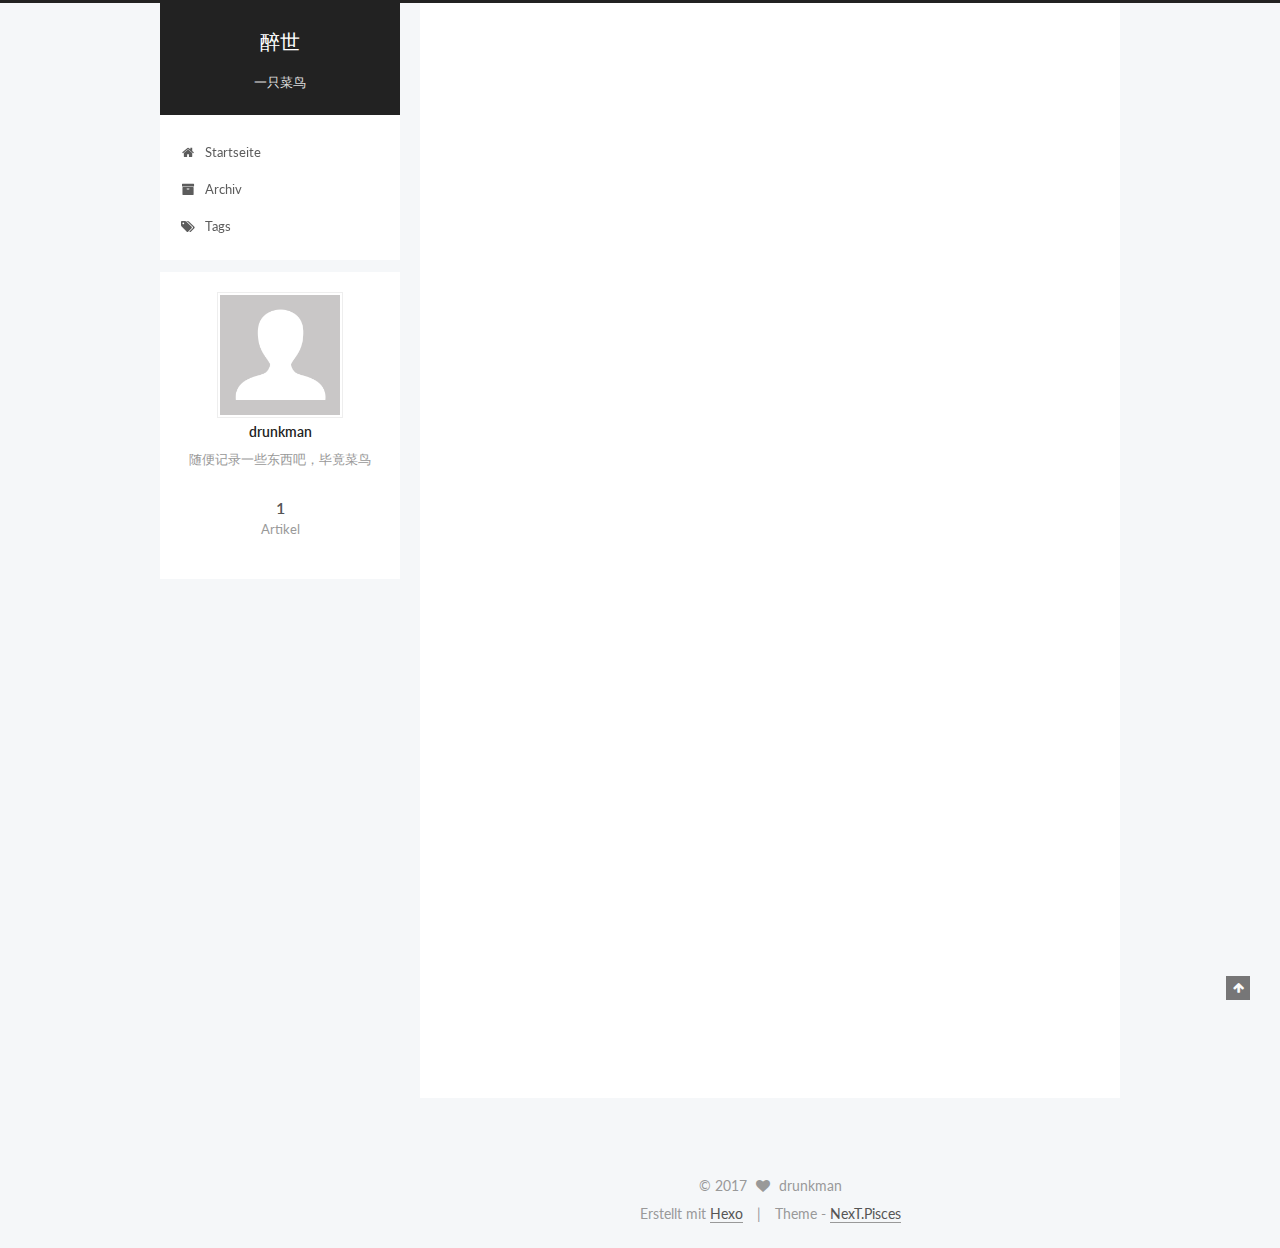
==== commit e4007dba: "Site updated: 2017-04-23 23:36:42" ====
--- a/index.html
+++ b/index.html
@@ -1,96 +1,335 @@
-<!DOCTYPE html>
-<html>
+<!doctype html>
+
+
+
+  
+
+
+<html class="theme-next pisces use-motion" lang="zh">
 <head>
-  <meta charset="utf-8">
-  
-  <title>醉世</title>
-  <meta name="viewport" content="width=device-width, initial-scale=1, maximum-scale=1">
-  <meta name="description" content="随便记录一些东西吧，毕竟菜鸟">
+  <meta charset="UTF-8"/>
+<meta http-equiv="X-UA-Compatible" content="IE=edge" />
+<meta name="viewport" content="width=device-width, initial-scale=1, maximum-scale=1"/>
+
+
+
+
+
+
+<meta http-equiv="Cache-Control" content="no-transform" />
+<meta http-equiv="Cache-Control" content="no-siteapp" />
+
+
+
+
+
+
+
+
+
+
+
+
+
+
+
+  
+  
+  <link href="/lib/fancybox/source/jquery.fancybox.css?v=2.1.5" rel="stylesheet" type="text/css" />
+
+
+
+
+  
+  
+  
+  
+
+  
+    
+    
+  
+
+  
+
+  
+
+  
+
+  
+
+  
+    
+    
+    <link href="//fonts.googleapis.com/css?family=Lato:300,300italic,400,400italic,700,700italic&subset=latin,latin-ext" rel="stylesheet" type="text/css">
+  
+
+
+
+
+
+
+<link href="/lib/font-awesome/css/font-awesome.min.css?v=4.6.2" rel="stylesheet" type="text/css" />
+
+<link href="/css/main.css?v=5.1.1" rel="stylesheet" type="text/css" />
+
+
+  <meta name="keywords" content="Hexo, NexT" />
+
+
+
+
+
+
+
+
+  <link rel="shortcut icon" type="image/x-icon" href="/favicon.ico?v=5.1.1" />
+
+
+
+
+
+
+<meta name="description" content="随便记录一些东西吧，毕竟菜鸟">
 <meta property="og:type" content="website">
 <meta property="og:title" content="醉世">
-<meta property="og:url" content="http://drunkamn.github.io/index.html">
+<meta property="og:url" content="http://drunkman.github.io/index.html">
 <meta property="og:site_name" content="醉世">
 <meta property="og:description" content="随便记录一些东西吧，毕竟菜鸟">
 <meta name="twitter:card" content="summary">
 <meta name="twitter:title" content="醉世">
 <meta name="twitter:description" content="随便记录一些东西吧，毕竟菜鸟">
-  
-    <link rel="alternate" href="/atom.xml" title="醉世" type="application/atom+xml">
-  
-  
-    <link rel="icon" href="/favicon.png">
-  
-  
-    <link href="//fonts.googleapis.com/css?family=Source+Code+Pro" rel="stylesheet" type="text/css">
-  
-  <link rel="stylesheet" href="/css/style.css">
-  
-
+
+
+
+<script type="text/javascript" id="hexo.configurations">
+  var NexT = window.NexT || {};
+  var CONFIG = {
+    root: '/',
+    scheme: 'Pisces',
+    sidebar: {"position":"left","display":"post","offset":12,"offset_float":0,"b2t":false,"scrollpercent":false},
+    fancybox: true,
+    motion: true,
+    duoshuo: {
+      userId: '0',
+      author: 'Author'
+    },
+    algolia: {
+      applicationID: '',
+      apiKey: '',
+      indexName: '',
+      hits: {"per_page":10},
+      labels: {"input_placeholder":"Search for Posts","hits_empty":"We didn't find any results for the search: ${query}","hits_stats":"${hits} results found in ${time} ms"}
+    }
+  };
+</script>
+
+
+
+  <link rel="canonical" href="http://drunkman.github.io/"/>
+
+
+
+
+
+  <title>醉世</title>
 </head>
 
-<body>
-  <div id="container">
-    <div id="wrap">
-      <header id="header">
-  <div id="banner"></div>
-  <div id="header-outer" class="outer">
-    <div id="header-title" class="inner">
-      <h1 id="logo-wrap">
-        <a href="/" id="logo">醉世</a>
-      </h1>
-      
-        <h2 id="subtitle-wrap">
-          <a href="/" id="subtitle">一只菜鸟</a>
-        </h2>
-      
+<body itemscope itemtype="http://schema.org/WebPage" lang="zh">
+
+  
+
+
+
+
+
+
+
+
+
+
+
+
+
+
+  
+  
+    
+  
+
+  <div class="container sidebar-position-left 
+   page-home 
+ ">
+    <div class="headband"></div>
+
+    <header id="header" class="header" itemscope itemtype="http://schema.org/WPHeader">
+      <div class="header-inner"><div class="site-brand-wrapper">
+  <div class="site-meta ">
+    
+
+    <div class="custom-logo-site-title">
+      <a href="/"  class="brand" rel="start">
+        <span class="logo-line-before"><i></i></span>
+        <span class="site-title">醉世</span>
+        <span class="logo-line-after"><i></i></span>
+      </a>
     </div>
-    <div id="header-inner" class="inner">
-      <nav id="main-nav">
-        <a id="main-nav-toggle" class="nav-icon"></a>
-        
-          <a class="main-nav-link" href="/">Home</a>
-        
-          <a class="main-nav-link" href="/archives">Archives</a>
-        
-      </nav>
-      <nav id="sub-nav">
-        
-          <a id="nav-rss-link" class="nav-icon" href="/atom.xml" title="RSS Feed"></a>
-        
-        <a id="nav-search-btn" class="nav-icon" title="Search"></a>
-      </nav>
-      <div id="search-form-wrap">
-        <form action="//google.com/search" method="get" accept-charset="UTF-8" class="search-form"><input type="search" name="q" class="search-form-input" placeholder="Search"><button type="submit" class="search-form-submit">&#xF002;</button><input type="hidden" name="sitesearch" value="http://drunkamn.github.io"></form>
-      </div>
-    </div>
+      
+        <p class="site-subtitle">一只菜鸟</p>
+      
   </div>
-</header>
-      <div class="outer">
-        <section id="main">
-  
-    <article id="post-hello-world" class="article article-type-post" itemscope itemprop="blogPost">
-  <div class="article-meta">
-    <a href="/2017/04/17/hello-world/" class="article-date">
-  <time datetime="2017-04-17T14:52:27.029Z" itemprop="datePublished">2017-04-17</time>
-</a>
-    
+
+  <div class="site-nav-toggle">
+    <button>
+      <span class="btn-bar"></span>
+      <span class="btn-bar"></span>
+      <span class="btn-bar"></span>
+    </button>
   </div>
-  <div class="article-inner">
-    
-    
-      <header class="article-header">
-        
-  
-    <h1 itemprop="name">
-      <a class="article-title" href="/2017/04/17/hello-world/">Hello World</a>
-    </h1>
-  
-
+</div>
+
+<nav class="site-nav">
+  
+
+  
+    <ul id="menu" class="menu">
+      
+        
+        <li class="menu-item menu-item-home">
+          <a href="/" rel="section">
+            
+              <i class="menu-item-icon fa fa-fw fa-home"></i> <br />
+            
+            Startseite
+          </a>
+        </li>
+      
+        
+        <li class="menu-item menu-item-archives">
+          <a href="/archives" rel="section">
+            
+              <i class="menu-item-icon fa fa-fw fa-archive"></i> <br />
+            
+            Archiv
+          </a>
+        </li>
+      
+        
+        <li class="menu-item menu-item-tags">
+          <a href="/tags" rel="section">
+            
+              <i class="menu-item-icon fa fa-fw fa-tags"></i> <br />
+            
+            Tags
+          </a>
+        </li>
+      
+
+      
+    </ul>
+  
+
+  
+</nav>
+
+
+
+ </div>
+    </header>
+
+    <main id="main" class="main">
+      <div class="main-inner">
+        <div class="content-wrap">
+          <div id="content" class="content">
+            
+  <section id="posts" class="posts-expand">
+    
+      
+
+  
+
+  
+  
+  
+
+  <article class="post post-type-normal " itemscope itemtype="http://schema.org/Article">
+    <link itemprop="mainEntityOfPage" href="http://drunkman.github.io/2017/04/17/hello-world/">
+
+    <span hidden itemprop="author" itemscope itemtype="http://schema.org/Person">
+      <meta itemprop="name" content="drunkman">
+      <meta itemprop="description" content="">
+      <meta itemprop="image" content="/images/avatar.gif">
+    </span>
+
+    <span hidden itemprop="publisher" itemscope itemtype="http://schema.org/Organization">
+      <meta itemprop="name" content="醉世">
+    </span>
+
+    
+      <header class="post-header">
+
+        
+        
+          <h1 class="post-title" itemprop="name headline">
+            
+            
+              
+                
+                <a class="post-title-link" href="/2017/04/17/hello-world/" itemprop="url">
+                  Hello World
+                </a>
+              
+            
+          </h1>
+        
+
+        <div class="post-meta">
+          <span class="post-time">
+            
+              <span class="post-meta-item-icon">
+                <i class="fa fa-calendar-o"></i>
+              </span>
+              
+                <span class="post-meta-item-text">Veröffentlicht am</span>
+              
+              <time title="Post created" itemprop="dateCreated datePublished" datetime="2017-04-17T22:52:27+08:00">
+                2017-04-17
+              </time>
+            
+
+            
+
+            
+          </span>
+
+          
+
+          
+            
+          
+
+          
+          
+
+          
+
+          
+
+          
+
+        </div>
       </header>
     
-    <div class="article-entry" itemprop="articleBody">
-      
-        <p>Welcome to <a href="https://hexo.io/" target="_blank" rel="external">Hexo</a>! This is your very first post. Check <a href="https://hexo.io/docs/" target="_blank" rel="external">documentation</a> for more info. If you get any problems when using Hexo, you can find the answer in <a href="https://hexo.io/docs/troubleshooting.html" target="_blank" rel="external">troubleshooting</a> or you can ask me on <a href="https://github.com/hexojs/hexo/issues" target="_blank" rel="external">GitHub</a>.</p>
+
+    <div class="post-body" itemprop="articleBody">
+
+      
+      
+
+      
+        
+          
+            <p>Welcome to <a href="https://hexo.io/" target="_blank" rel="external">Hexo</a>! This is your very first post. Check <a href="https://hexo.io/docs/" target="_blank" rel="external">documentation</a> for more info. If you get any problems when using Hexo, you can find the answer in <a href="https://hexo.io/docs/troubleshooting.html" target="_blank" rel="external">troubleshooting</a> or you can ask me on <a href="https://github.com/hexojs/hexo/issues" target="_blank" rel="external">GitHub</a>.</p>
 <h2 id="Quick-Start"><a href="#Quick-Start" class="headerlink" title="Quick Start"></a>Quick Start</h2><h3 id="Create-a-new-post"><a href="#Create-a-new-post" class="headerlink" title="Create a new post"></a>Create a new post</h3><figure class="highlight bash"><table><tr><td class="gutter"><pre><div class="line">1</div></pre></td><td class="code"><pre><div class="line">$ hexo new <span class="string">"My New Post"</span></div></pre></td></tr></table></figure>
 <p>More info: <a href="https://hexo.io/docs/writing.html" target="_blank" rel="external">Writing</a></p>
 <h3 id="Run-server"><a href="#Run-server" class="headerlink" title="Run server"></a>Run server</h3><figure class="highlight bash"><table><tr><td class="gutter"><pre><div class="line">1</div></pre></td><td class="code"><pre><div class="line">$ hexo server</div></pre></td></tr></table></figure>
@@ -100,88 +339,289 @@
 <h3 id="Deploy-to-remote-sites"><a href="#Deploy-to-remote-sites" class="headerlink" title="Deploy to remote sites"></a>Deploy to remote sites</h3><figure class="highlight bash"><table><tr><td class="gutter"><pre><div class="line">1</div></pre></td><td class="code"><pre><div class="line">$ hexo deploy</div></pre></td></tr></table></figure>
 <p>More info: <a href="https://hexo.io/docs/deployment.html" target="_blank" rel="external">Deployment</a></p>
 
+          
+        
       
     </div>
-    <footer class="article-footer">
-      <a data-url="http://drunkamn.github.io/2017/04/17/hello-world/" data-id="cj1ung5m90000ugnbl2u8p6rz" class="article-share-link">Share</a>
-      
+
+    <div>
+      
+    </div>
+
+    <div>
+      
+    </div>
+
+    <div>
+      
+    </div>
+
+    <footer class="post-footer">
+      
+
+      
+
+      
+
+      
+      
+        <div class="post-eof"></div>
       
     </footer>
-  </div>
-  
-</article>
-
-
-  
-
-</section>
-        
-          <aside id="sidebar">
-  
-    
-
-  
-    
-
-  
-    
-  
-    
-  <div class="widget-wrap">
-    <h3 class="widget-title">Archives</h3>
-    <div class="widget">
-      <ul class="archive-list"><li class="archive-list-item"><a class="archive-list-link" href="/archives/2017/04/">April 2017</a></li></ul>
+  </article>
+
+
+    
+  </section>
+
+  
+
+
+          </div>
+          
+
+
+          
+
+        </div>
+        
+          
+  
+  <div class="sidebar-toggle">
+    <div class="sidebar-toggle-line-wrap">
+      <span class="sidebar-toggle-line sidebar-toggle-line-first"></span>
+      <span class="sidebar-toggle-line sidebar-toggle-line-middle"></span>
+      <span class="sidebar-toggle-line sidebar-toggle-line-last"></span>
     </div>
   </div>
 
-
-  
-    
-  <div class="widget-wrap">
-    <h3 class="widget-title">Recent Posts</h3>
-    <div class="widget">
-      <ul>
-        
-          <li>
-            <a href="/2017/04/17/hello-world/">Hello World</a>
-          </li>
-        
-      </ul>
+  <aside id="sidebar" class="sidebar">
+    <div class="sidebar-inner">
+
+      
+
+      
+
+      <section class="site-overview sidebar-panel sidebar-panel-active">
+        <div class="site-author motion-element" itemprop="author" itemscope itemtype="http://schema.org/Person">
+          <img class="site-author-image" itemprop="image"
+               src="/images/avatar.gif"
+               alt="drunkman" />
+          <p class="site-author-name" itemprop="name">drunkman</p>
+           
+              <p class="site-description motion-element" itemprop="description">随便记录一些东西吧，毕竟菜鸟</p>
+          
+        </div>
+        <nav class="site-state motion-element">
+
+          
+            <div class="site-state-item site-state-posts">
+              <a href="/archives">
+                <span class="site-state-item-count">1</span>
+                <span class="site-state-item-name">Artikel</span>
+              </a>
+            </div>
+          
+
+          
+
+          
+
+        </nav>
+
+        
+
+        <div class="links-of-author motion-element">
+          
+        </div>
+
+        
+        
+
+        
+        
+
+        
+
+
+      </section>
+
+      
+
+      
+
     </div>
+  </aside>
+
+
+        
+      </div>
+    </main>
+
+    <footer id="footer" class="footer">
+      <div class="footer-inner">
+        <div class="copyright" >
+  
+  &copy; 
+  <span itemprop="copyrightYear">2017</span>
+  <span class="with-love">
+    <i class="fa fa-heart"></i>
+  </span>
+  <span class="author" itemprop="copyrightHolder">drunkman</span>
+</div>
+
+
+<div class="powered-by">
+  Erstellt mit  <a class="theme-link" href="https://hexo.io">Hexo</a>
+</div>
+
+<div class="theme-info">
+  Theme -
+  <a class="theme-link" href="https://github.com/iissnan/hexo-theme-next">
+    NexT.Pisces
+  </a>
+</div>
+
+
+        
+
+        
+      </div>
+    </footer>
+
+    
+      <div class="back-to-top">
+        <i class="fa fa-arrow-up"></i>
+        
+      </div>
+    
+
   </div>
 
   
-</aside>
-        
-      </div>
-      <footer id="footer">
-  
-  <div class="outer">
-    <div id="footer-info" class="inner">
-      &copy; 2017 John Doe<br>
-      Powered by <a href="http://hexo.io/" target="_blank">Hexo</a>
-    </div>
-  </div>
-</footer>
-    </div>
-    <nav id="mobile-nav">
-  
-    <a href="/" class="mobile-nav-link">Home</a>
-  
-    <a href="/archives" class="mobile-nav-link">Archives</a>
-  
-</nav>
-    
-
-<script src="//ajax.googleapis.com/ajax/libs/jquery/2.0.3/jquery.min.js"></script>
-
-
-  <link rel="stylesheet" href="/fancybox/jquery.fancybox.css">
-  <script src="/fancybox/jquery.fancybox.pack.js"></script>
-
-
-<script src="/js/script.js"></script>
-
-  </div>
+
+<script type="text/javascript">
+  if (Object.prototype.toString.call(window.Promise) !== '[object Function]') {
+    window.Promise = null;
+  }
+</script>
+
+
+
+
+
+
+
+
+
+  
+
+
+
+
+
+
+
+
+
+
+
+
+  
+  <script type="text/javascript" src="/lib/jquery/index.js?v=2.1.3"></script>
+
+  
+  <script type="text/javascript" src="/lib/fastclick/lib/fastclick.min.js?v=1.0.6"></script>
+
+  
+  <script type="text/javascript" src="/lib/jquery_lazyload/jquery.lazyload.js?v=1.9.7"></script>
+
+  
+  <script type="text/javascript" src="/lib/velocity/velocity.min.js?v=1.2.1"></script>
+
+  
+  <script type="text/javascript" src="/lib/velocity/velocity.ui.min.js?v=1.2.1"></script>
+
+  
+  <script type="text/javascript" src="/lib/fancybox/source/jquery.fancybox.pack.js?v=2.1.5"></script>
+
+
+  
+
+
+  <script type="text/javascript" src="/js/src/utils.js?v=5.1.1"></script>
+
+  <script type="text/javascript" src="/js/src/motion.js?v=5.1.1"></script>
+
+
+
+  
+  
+
+
+  <script type="text/javascript" src="/js/src/affix.js?v=5.1.1"></script>
+
+  <script type="text/javascript" src="/js/src/schemes/pisces.js?v=5.1.1"></script>
+
+
+
+  
+
+  
+
+
+  <script type="text/javascript" src="/js/src/bootstrap.js?v=5.1.1"></script>
+
+
+
+  
+
+
+  
+
+
+
+
+	
+
+
+
+
+
+  
+
+
+
+
+
+  
+
+
+
+
+
+  
+
+
+
+
+
+
+  
+
+
+
+
+
+  
+
+  
+
+  
+
+  
+
+  
+
 </body>
-</html>+</html>
--- a/css/main.css
+++ b/css/main.css
@@ -0,0 +1,2871 @@
+/* normalize.css v3.0.2 | MIT License | git.io/normalize */
+html {
+  font-family: sans-serif; /* 1 */
+  -ms-text-size-adjust: 100%; /* 2 */
+  -webkit-text-size-adjust: 100%; /* 2 */
+}
+body {
+  margin: 0;
+}
+article,
+aside,
+details,
+figcaption,
+figure,
+footer,
+header,
+hgroup,
+main,
+menu,
+nav,
+section,
+summary {
+  display: block;
+}
+audio,
+canvas,
+progress,
+video {
+  display: inline-block; /* 1 */
+  vertical-align: baseline; /* 2 */
+}
+audio:not([controls]) {
+  display: none;
+  height: 0;
+}
+[hidden],
+template {
+  display: none;
+}
+a {
+  background-color: transparent;
+}
+a:active,
+a:hover {
+  outline: 0;
+}
+abbr[title] {
+  border-bottom: 1px dotted;
+}
+b,
+strong {
+  font-weight: bold;
+}
+dfn {
+  font-style: italic;
+}
+h1 {
+  font-size: 2em;
+  margin: 0.67em 0;
+}
+mark {
+  background: #ff0;
+  color: #000;
+}
+small {
+  font-size: 80%;
+}
+sub,
+sup {
+  font-size: 75%;
+  line-height: 0;
+  position: relative;
+  vertical-align: baseline;
+}
+sup {
+  top: -0.5em;
+}
+sub {
+  bottom: -0.25em;
+}
+img {
+  border: 0;
+}
+svg:not(:root) {
+  overflow: hidden;
+}
+figure {
+  margin: 1em 40px;
+}
+hr {
+  -moz-box-sizing: content-box;
+  box-sizing: content-box;
+  height: 0;
+}
+pre {
+  overflow: auto;
+}
+code,
+kbd,
+pre,
+samp {
+  font-family: monospace, monospace;
+  font-size: 1em;
+}
+button,
+input,
+optgroup,
+select,
+textarea {
+  color: inherit; /* 1 */
+  font: inherit; /* 2 */
+  margin: 0; /* 3 */
+}
+button {
+  overflow: visible;
+}
+button,
+select {
+  text-transform: none;
+}
+button,
+html input[type="button"],
+input[type="reset"],
+input[type="submit"] {
+  -webkit-appearance: button; /* 2 */
+  cursor: pointer; /* 3 */
+}
+button[disabled],
+html input[disabled] {
+  cursor: default;
+}
+button::-moz-focus-inner,
+input::-moz-focus-inner {
+  border: 0;
+  padding: 0;
+}
+input {
+  line-height: normal;
+}
+input[type="checkbox"],
+input[type="radio"] {
+  box-sizing: border-box; /* 1 */
+  padding: 0; /* 2 */
+}
+input[type="number"]::-webkit-inner-spin-button,
+input[type="number"]::-webkit-outer-spin-button {
+  height: auto;
+}
+input[type="search"] {
+  -webkit-appearance: textfield; /* 1 */
+  -moz-box-sizing: content-box;
+  -webkit-box-sizing: content-box; /* 2 */
+  box-sizing: content-box;
+}
+input[type="search"]::-webkit-search-cancel-button,
+input[type="search"]::-webkit-search-decoration {
+  -webkit-appearance: none;
+}
+fieldset {
+  border: 1px solid #c0c0c0;
+  margin: 0 2px;
+  padding: 0.35em 0.625em 0.75em;
+}
+legend {
+  border: 0; /* 1 */
+  padding: 0; /* 2 */
+}
+textarea {
+  overflow: auto;
+}
+optgroup {
+  font-weight: bold;
+}
+table {
+  border-collapse: collapse;
+  border-spacing: 0;
+}
+td,
+th {
+  padding: 0;
+}
+::selection {
+  background: #262a30;
+  color: #fff;
+}
+body {
+  position: relative;
+  font-family: 'Lato', "PingFang SC", "Microsoft YaHei", sans-serif;
+  font-size: 14px;
+  line-height: 2;
+  color: #555;
+  background: #f5f7f9;
+}
+@media (max-width: 767px) {
+  body {
+    padding-right: 0 !important;
+  }
+}
+@media (min-width: 768px) and (max-width: 991px) {
+  body {
+    padding-right: 0 !important;
+  }
+}
+@media (min-width: 1600px) {
+  body {
+    font-size: 16px;
+  }
+}
+h1,
+h2,
+h3,
+h4,
+h5,
+h6 {
+  margin: 0;
+  padding: 0;
+  font-weight: bold;
+  line-height: 1.5;
+  font-family: 'Lato', "PingFang SC", "Microsoft YaHei", sans-serif;
+}
+h2,
+h3,
+h4,
+h5,
+h6 {
+  margin: 20px 0 15px;
+}
+h1 {
+  font-size: 22px;
+}
+@media (max-width: 767px) {
+  h1 {
+    font-size: 18px;
+  }
+}
+h2 {
+  font-size: 20px;
+}
+@media (max-width: 767px) {
+  h2 {
+    font-size: 16px;
+  }
+}
+h3 {
+  font-size: 18px;
+}
+@media (max-width: 767px) {
+  h3 {
+    font-size: 14px;
+  }
+}
+h4 {
+  font-size: 16px;
+}
+@media (max-width: 767px) {
+  h4 {
+    font-size: 12px;
+  }
+}
+h5 {
+  font-size: 14px;
+}
+@media (max-width: 767px) {
+  h5 {
+    font-size: 10px;
+  }
+}
+h6 {
+  font-size: 12px;
+}
+@media (max-width: 767px) {
+  h6 {
+    font-size: 8px;
+  }
+}
+p {
+  margin: 0 0 25px 0;
+}
+a {
+  color: #555;
+  text-decoration: none;
+  border-bottom: 1px solid #999;
+  word-wrap: break-word;
+}
+a:hover {
+  color: #222;
+  border-bottom-color: #222;
+}
+blockquote {
+  margin: 0;
+  padding: 0;
+}
+img {
+  display: block;
+  margin: auto;
+  max-width: 100%;
+  height: auto;
+}
+hr {
+  margin: 40px 0;
+  height: 3px;
+  border: none;
+  background-color: #ddd;
+  background-image: repeating-linear-gradient(-45deg, #fff, #fff 4px, transparent 4px, transparent 8px);
+}
+blockquote {
+  padding: 0 15px;
+  color: #666;
+  border-left: 4px solid #ddd;
+}
+blockquote cite::before {
+  content: "-";
+  padding: 0 5px;
+}
+dt {
+  font-weight: 700;
+}
+dd {
+  margin: 0;
+  padding: 0;
+}
+.text-left {
+  text-align: left;
+}
+.text-center {
+  text-align: center;
+}
+.text-right {
+  text-align: right;
+}
+.text-justify {
+  text-align: justify;
+}
+.text-nowrap {
+  white-space: nowrap;
+}
+.text-lowercase {
+  text-transform: lowercase;
+}
+.text-uppercase {
+  text-transform: uppercase;
+}
+.text-capitalize {
+  text-transform: capitalize;
+}
+.center-block {
+  display: block;
+  margin-left: auto;
+  margin-right: auto;
+}
+.clearfix:before,
+.clearfix:after {
+  content: " ";
+  display: table;
+}
+.clearfix:after {
+  clear: both;
+}
+.pullquote {
+  width: 45%;
+}
+.pullquote.left {
+  float: left;
+  margin-left: 5px;
+  margin-right: 10px;
+}
+.pullquote.right {
+  float: right;
+  margin-left: 10px;
+  margin-right: 5px;
+}
+.affix.affix.affix {
+  position: fixed;
+}
+.translation {
+  margin-top: -20px;
+  font-size: 14px;
+  color: #999;
+}
+.scrollbar-measure {
+  width: 100px;
+  height: 100px;
+  overflow: scroll;
+  position: absolute;
+  top: -9999px;
+}
+.use-motion .motion-element {
+  opacity: 0;
+}
+table {
+  margin: 20px 0;
+  width: 100%;
+  border-collapse: collapse;
+  border-spacing: 0;
+  border: 1px solid #ddd;
+  font-size: 14px;
+  table-layout: fixed;
+  word-wrap: break-all;
+}
+table>tbody>tr:nth-of-type(odd) {
+  background-color: #f9f9f9;
+}
+table>tbody>tr:hover {
+  background-color: #f5f5f5;
+}
+caption,
+th,
+td {
+  padding: 8px;
+  text-align: left;
+  vertical-align: middle;
+  font-weight: normal;
+}
+th,
+td {
+  border-bottom: 3px solid #ddd;
+  border-right: 1px solid #eee;
+}
+th {
+  padding-bottom: 10px;
+  font-weight: 700;
+}
+td {
+  border-bottom-width: 1px;
+}
+html,
+body {
+  height: 100%;
+}
+.container {
+  position: relative;
+  min-height: 100%;
+}
+.header-inner {
+  margin: 0 auto;
+  padding: 100px 0 70px;
+  width: 700px;
+}
+@media (min-width: 1600px) {
+  .container .header-inner {
+    width: 900px;
+  }
+}
+.main {
+  padding-bottom: 150px;
+}
+.main-inner {
+  margin: 0 auto;
+  width: 700px;
+}
+@media (min-width: 1600px) {
+  .container .main-inner {
+    width: 900px;
+  }
+}
+.footer {
+  position: absolute;
+  left: 0;
+  bottom: 0;
+  width: 100%;
+  min-height: 50px;
+}
+.footer-inner {
+  box-sizing: border-box;
+  margin: 20px auto;
+  width: 700px;
+}
+@media (min-width: 1600px) {
+  .container .footer-inner {
+    width: 900px;
+  }
+}
+pre,
+.highlight {
+  overflow: auto;
+  margin: 20px 0;
+  padding: 0;
+  font-size: 13px;
+  color: #4d4d4c;
+  background: #f7f7f7;
+  line-height: 1.6;
+}
+pre,
+code {
+  font-family: consolas, Menlo, "PingFang SC", "Microsoft YaHei", monospace;
+}
+code {
+  padding: 2px 4px;
+  word-wrap: break-word;
+  color: #555;
+  background: #eee;
+  border-radius: 3px;
+  font-size: 13px;
+}
+pre code {
+  padding: 0;
+  color: #4d4d4c;
+  background: none;
+  text-shadow: none;
+}
+.highlight {
+  border-radius: 1px;
+}
+.highlight pre {
+  border: none;
+  margin: 0;
+  padding: 10px 0;
+}
+.highlight table {
+  margin: 0;
+  width: auto;
+  border: none;
+}
+.highlight td {
+  border: none;
+  padding: 0;
+}
+.highlight figcaption {
+  font-size: 1em;
+  color: #4d4d4c;
+  line-height: 1em;
+  margin-bottom: 1em;
+}
+.highlight figcaption:before,
+.highlight figcaption:after {
+  content: " ";
+  display: table;
+}
+.highlight figcaption:after {
+  clear: both;
+}
+.highlight figcaption a {
+  float: right;
+  color: #4d4d4c;
+}
+.highlight figcaption a:hover {
+  border-bottom-color: #4d4d4c;
+}
+.highlight .gutter pre {
+  padding-left: 10px;
+  padding-right: 10px;
+  color: #869194;
+  text-align: right;
+  background-color: #eff2f3;
+}
+.highlight .code pre {
+  width: 100%;
+  padding-left: 10px;
+  padding-right: 10px;
+  background-color: #f7f7f7;
+}
+.highlight .line {
+  height: 20px;
+}
+.gutter {
+  -webkit-user-select: none;
+  -moz-user-select: none;
+  -ms-user-select: none;
+  user-select: none;
+}
+.gist table {
+  width: auto;
+}
+.gist table td {
+  border: none;
+}
+pre .deletion {
+  background: #fdd;
+}
+pre .addition {
+  background: #dfd;
+}
+pre .meta {
+  color: #8959a8;
+}
+pre .comment {
+  color: #8e908c;
+}
+pre .variable,
+pre .attribute,
+pre .tag,
+pre .regexp,
+pre .ruby .constant,
+pre .xml .tag .title,
+pre .xml .pi,
+pre .xml .doctype,
+pre .html .doctype,
+pre .css .id,
+pre .css .class,
+pre .css .pseudo {
+  color: #c82829;
+}
+pre .number,
+pre .preprocessor,
+pre .built_in,
+pre .literal,
+pre .params,
+pre .constant,
+pre .command {
+  color: #f5871f;
+}
+pre .ruby .class .title,
+pre .css .rules .attribute,
+pre .string,
+pre .value,
+pre .inheritance,
+pre .header,
+pre .ruby .symbol,
+pre .xml .cdata,
+pre .special,
+pre .number,
+pre .formula {
+  color: #718c00;
+}
+pre .title,
+pre .css .hexcolor {
+  color: #3e999f;
+}
+pre .function,
+pre .python .decorator,
+pre .python .title,
+pre .ruby .function .title,
+pre .ruby .title .keyword,
+pre .perl .sub,
+pre .javascript .title,
+pre .coffeescript .title {
+  color: #4271ae;
+}
+pre .keyword,
+pre .javascript .function {
+  color: #8959a8;
+}
+.full-image.full-image.full-image {
+  border: none;
+  max-width: 100%;
+  width: auto;
+  margin: 20px auto;
+}
+@media (min-width: 992px) {
+  .full-image.full-image.full-image {
+    max-width: none;
+    width: 118%;
+    margin: 0 -9%;
+  }
+}
+.blockquote-center,
+.page-home .post-type-quote blockquote,
+.page-post-detail .post-type-quote blockquote {
+  position: relative;
+  margin: 40px 0;
+  padding: 0;
+  border-left: none;
+  text-align: center;
+}
+.blockquote-center::before,
+.page-home .post-type-quote blockquote::before,
+.page-post-detail .post-type-quote blockquote::before,
+.blockquote-center::after,
+.page-home .post-type-quote blockquote::after,
+.page-post-detail .post-type-quote blockquote::after {
+  position: absolute;
+  content: ' ';
+  display: block;
+  width: 100%;
+  height: 24px;
+  opacity: 0.2;
+  background-repeat: no-repeat;
+  background-position: 0 -6px;
+  background-size: 22px 22px;
+}
+.blockquote-center::before,
+.page-home .post-type-quote blockquote::before,
+.page-post-detail .post-type-quote blockquote::before {
+  top: -20px;
+  background-image: url("../images/quote-l.svg");
+  border-top: 1px solid #ccc;
+}
+.blockquote-center::after,
+.page-home .post-type-quote blockquote::after,
+.page-post-detail .post-type-quote blockquote::after {
+  bottom: -20px;
+  background-image: url("../images/quote-r.svg");
+  border-bottom: 1px solid #ccc;
+  background-position: 100% 8px;
+}
+.blockquote-center p,
+.page-home .post-type-quote blockquote p,
+.page-post-detail .post-type-quote blockquote p,
+.blockquote-center div,
+.page-home .post-type-quote blockquote div,
+.page-post-detail .post-type-quote blockquote div {
+  text-align: center;
+}
+.post .post-body .group-picture img {
+  box-sizing: border-box;
+  padding: 0 3px;
+  border: none;
+}
+.post .group-picture-row {
+  overflow: hidden;
+  margin-top: 6px;
+}
+.post .group-picture-row:first-child {
+  margin-top: 0;
+}
+.post .group-picture-column {
+  float: left;
+}
+.page-post-detail .post-body .group-picture-column {
+  float: none;
+  margin-top: 10px;
+  width: auto !important;
+}
+.page-post-detail .post-body .group-picture-column img {
+  margin: 0 auto;
+}
+.page-archive .group-picture-container {
+  overflow: hidden;
+}
+.page-archive .group-picture-row {
+  float: left;
+}
+.page-archive .group-picture-row:first-child {
+  margin-top: 6px;
+}
+.page-archive .group-picture-column {
+  max-width: 150px;
+  max-height: 150px;
+}
+.note {
+  padding: 20px;
+  margin: 20px 0;
+  border: 1px solid #eee;
+  border-left-width: 5px;
+  border-radius: 3px;
+}
+.note h2,
+.note h3,
+.note h4,
+.note h5,
+.note h6 {
+  margin-top: 0;
+  margin-bottom: 5px;
+}
+.note p:last-child {
+  margin-bottom: 0;
+}
+.note code {
+  border-radius: 3px;
+}
+.note+.note {
+  margin-top: -5px;
+}
+.default {
+  border-left-color: #777;
+}
+.default h2,
+.default h3,
+.default h4,
+.default h5,
+.default h6 {
+  color: #777;
+}
+.primary {
+  border-left-color: #428bca;
+}
+.primary h2,
+.primary h3,
+.primary h4,
+.primary h5,
+.primary h6 {
+  color: #428bca;
+}
+.success {
+  border-left-color: #5cb85c;
+}
+.success h2,
+.success h3,
+.success h4,
+.success h5,
+.success h6 {
+  color: #5cb85c;
+}
+.danger {
+  border-left-color: #d9534f;
+}
+.danger h2,
+.danger h3,
+.danger h4,
+.danger h5,
+.danger h6 {
+  color: #d9534f;
+}
+.warning {
+  border-left-color: #f0ad4e;
+}
+.warning h2,
+.warning h3,
+.warning h4,
+.warning h5,
+.warning h6 {
+  color: #f0ad4e;
+}
+.info {
+  border-left-color: #5bc0de;
+}
+.info h2,
+.info h3,
+.info h4,
+.info h5,
+.info h6 {
+  color: #5bc0de;
+}
+.btn {
+  display: inline-block;
+  padding: 0 20px;
+  font-size: 14px;
+  color: #fff;
+  background: #222;
+  border: 2px solid #555;
+  text-decoration: none;
+  border-radius: 0;
+  transition-property: background-color;
+  transition-duration: 0.2s;
+  transition-timing-function: ease-in-out;
+  transition-delay: 0s;
+}
+.btn:hover,
+.post-button .btn:hover {
+  border-color: #222;
+  color: #fff;
+  background: #222;
+}
+.btn-bar {
+  display: block;
+  width: 22px;
+  height: 2px;
+  background: #555;
+  border-radius: 1px;
+}
+.btn-bar+.btn-bar {
+  margin-top: 4px;
+}
+.pagination {
+  margin: 120px 0 40px;
+  text-align: center;
+  border-top: 1px solid #eee;
+}
+.page-number-basic,
+.pagination .prev,
+.pagination .next,
+.pagination .page-number,
+.pagination .space {
+  display: inline-block;
+  position: relative;
+  top: -1px;
+  margin: 0 10px;
+  padding: 0 10px;
+  line-height: 30px;
+}
+@media (max-width: 767px) {
+  .page-number-basic,
+  .pagination .prev,
+  .pagination .next,
+  .pagination .page-number,
+  .pagination .space {
+    margin: 0 5px;
+  }
+}
+.pagination .prev,
+.pagination .next,
+.pagination .page-number {
+  border-bottom: 0;
+  border-top: 1px solid #eee;
+  transition-property: border-color;
+  transition-duration: 0.2s;
+  transition-timing-function: ease-in-out;
+  transition-delay: 0s;
+}
+.pagination .prev:hover,
+.pagination .next:hover,
+.pagination .page-number:hover {
+  border-top-color: #222;
+}
+.pagination .space {
+  padding: 0;
+  margin: 0;
+}
+.pagination .prev {
+  margin-left: 0;
+}
+.pagination .next {
+  margin-right: 0;
+}
+.pagination .page-number.current {
+  color: #fff;
+  background: #ccc;
+  border-top-color: #ccc;
+}
+@media (max-width: 767px) {
+  .pagination {
+    border-top: none;
+  }
+  .pagination .prev,
+  .pagination .next,
+  .pagination .page-number {
+    margin-bottom: 10px;
+    border-top: 0;
+    border-bottom: 1px solid #eee;
+  }
+  .pagination .prev:hover,
+  .pagination .next:hover,
+  .pagination .page-number:hover {
+    border-bottom-color: #222;
+  }
+}
+.comments {
+  margin: 60px 20px 0;
+}
+.tag-cloud {
+  text-align: center;
+}
+.tag-cloud a {
+  display: inline-block;
+  margin: 10px;
+}
+.back-to-top {
+  box-sizing: border-box;
+  position: fixed;
+  bottom: -100px;
+  right: 30px;
+  z-index: 1050;
+  padding: 0 6px;
+  width: 24px;
+  background: #222;
+  font-size: 12px;
+  opacity: 0.6;
+  color: #fff;
+  cursor: pointer;
+  text-align: center;
+  -webkit-transform: translateZ(0);
+  transition-property: bottom;
+  transition-duration: 0.2s;
+  transition-timing-function: ease-in-out;
+  transition-delay: 0s;
+}
+@media (max-width: 767px) {
+  .back-to-top {
+    display: none;
+  }
+}
+@media (min-width: 768px) and (max-width: 991px) {
+  .back-to-top {
+    display: none;
+  }
+}
+.back-to-top.back-to-top-on {
+  bottom: 30px;
+}
+.header {
+  background: transparent;
+}
+.header-inner {
+  position: relative;
+}
+.headband {
+  height: 3px;
+  background: #222;
+}
+.site-meta {
+  margin: 0;
+  text-align: center;
+}
+@media (max-width: 767px) {
+  .site-meta {
+    text-align: center;
+  }
+}
+.brand {
+  position: relative;
+  display: inline-block;
+  padding: 0 40px;
+  color: #fff;
+  background: #222;
+  border-bottom: none;
+}
+.brand:hover {
+  color: #fff;
+}
+.logo {
+  display: inline-block;
+  margin-right: 5px;
+  line-height: 36px;
+  vertical-align: top;
+}
+.site-title {
+  display: inline-block;
+  vertical-align: top;
+  line-height: 36px;
+  font-size: 20px;
+  font-weight: normal;
+  font-family: 'Lato', "PingFang SC", "Microsoft YaHei", sans-serif;
+}
+.site-subtitle {
+  margin-top: 10px;
+  font-size: 13px;
+  color: #ddd;
+}
+.use-motion .brand {
+  opacity: 0;
+}
+.use-motion .logo,
+.use-motion .site-title,
+.use-motion .site-subtitle {
+  opacity: 0;
+  position: relative;
+  top: -10px;
+}
+.site-nav-toggle {
+  display: none;
+  position: absolute;
+  top: 10px;
+  left: 10px;
+}
+@media (max-width: 767px) {
+  .site-nav-toggle {
+    display: block;
+  }
+}
+.site-nav-toggle button {
+  margin-top: 2px;
+  padding: 9px 10px;
+  background: transparent;
+  border: none;
+}
+@media (max-width: 767px) {
+  .site-nav {
+    display: none;
+    margin: 0 -10px;
+    padding: 0 10px;
+    clear: both;
+    border-top: 1px solid #ddd;
+  }
+}
+@media (min-width: 768px) and (max-width: 991px) {
+  .site-nav {
+    display: block !important;
+  }
+}
+@media (min-width: 992px) {
+  .site-nav {
+    display: block !important;
+  }
+}
+.menu {
+  margin-top: 20px;
+  padding-left: 0;
+  text-align: center;
+}
+.menu .menu-item {
+  display: inline-block;
+  margin: 0 10px;
+  list-style: none;
+}
+@media screen and (max-width: 767px) {
+  .menu .menu-item {
+    margin-top: 10px;
+  }
+}
+.menu .menu-item a {
+  display: block;
+  font-size: 13px;
+  line-height: inherit;
+  border-bottom: 1px solid transparent;
+  transition-property: border-color;
+  transition-duration: 0.2s;
+  transition-timing-function: ease-in-out;
+  transition-delay: 0s;
+}
+.menu .menu-item a:hover,
+.menu-item-active a {
+  border-bottom-color: #222;
+}
+.menu .menu-item .fa {
+  margin-right: 5px;
+}
+.use-motion .menu-item {
+  opacity: 0;
+}
+.post-body {
+  font-family: 'Lato', "PingFang SC", "Microsoft YaHei", sans-serif;
+}
+@media (max-width: 767px) {
+  .post-body {
+    word-break: break-word;
+  }
+}
+.post-body .fancybox img {
+  display: block !important;
+  margin: 0 auto;
+  cursor: pointer;
+  cursor: zoom-in;
+  cursor: -webkit-zoom-in;
+}
+.post-body .image-caption,
+.post-body .figure .caption {
+  margin: 10px auto 15px;
+  text-align: center;
+  font-size: 14px;
+  color: #999;
+  font-weight: bold;
+  line-height: 1;
+}
+.post-sticky-flag {
+  display: inline-block;
+  font-size: 16px;
+  -ms-transform: rotate(30deg);
+  -webkit-transform: rotate(30deg);
+  -moz-transform: rotate(30deg);
+  -ms-transform: rotate(30deg);
+  -o-transform: rotate(30deg);
+  transform: rotate(30deg);
+}
+.posts-expand {
+  padding-top: 40px;
+}
+@media (max-width: 767px) {
+  .posts-expand {
+    margin: 0 20px;
+  }
+  .post-body pre {
+    padding: 10px;
+  }
+  .post-body pre .gutter pre {
+    padding-right: 10px;
+  }
+  .post-body .highlight {
+    margin-left: 0px;
+    margin-right: 0px;
+    padding: 0;
+  }
+  .post-body .highlight .gutter pre {
+    padding-right: 10px;
+  }
+}
+@media (min-width: 992px) {
+  .posts-expand .post-body {
+    text-align: justify;
+  }
+}
+.posts-expand .post-body h2,
+.posts-expand .post-body h3,
+.posts-expand .post-body h4,
+.posts-expand .post-body h5,
+.posts-expand .post-body h6 {
+  padding-top: 10px;
+}
+.posts-expand .post-body h2 .header-anchor,
+.posts-expand .post-body h3 .header-anchor,
+.posts-expand .post-body h4 .header-anchor,
+.posts-expand .post-body h5 .header-anchor,
+.posts-expand .post-body h6 .header-anchor {
+  float: right;
+  margin-left: 10px;
+  color: #ccc;
+  border-bottom-style: none;
+  visibility: hidden;
+}
+.posts-expand .post-body h2 .header-anchor:hover,
+.posts-expand .post-body h3 .header-anchor:hover,
+.posts-expand .post-body h4 .header-anchor:hover,
+.posts-expand .post-body h5 .header-anchor:hover,
+.posts-expand .post-body h6 .header-anchor:hover {
+  color: inherit;
+}
+.posts-expand .post-body h2:hover .header-anchor,
+.posts-expand .post-body h3:hover .header-anchor,
+.posts-expand .post-body h4:hover .header-anchor,
+.posts-expand .post-body h5:hover .header-anchor,
+.posts-expand .post-body h6:hover .header-anchor {
+  visibility: visible;
+}
+.posts-expand .post-body ul li {
+  list-style: circle;
+}
+.posts-expand .post-body img {
+  box-sizing: border-box;
+  margin: auto;
+  padding: 3px;
+  border: 1px solid #ddd;
+}
+.posts-expand .fancybox img {
+  margin: 0 auto;
+}
+@media (max-width: 767px) {
+  .posts-collapse {
+    margin: 0 20px;
+  }
+  .posts-collapse .post-title,
+  .posts-collapse .post-meta {
+    display: block;
+    width: auto;
+    text-align: left;
+  }
+}
+.posts-collapse {
+  position: relative;
+  z-index: 1010;
+  margin-left: 55px;
+}
+.posts-collapse::after {
+  content: " ";
+  position: absolute;
+  top: 20px;
+  left: 0;
+  margin-left: -2px;
+  width: 4px;
+  height: 100%;
+  background: #f5f5f5;
+  z-index: -1;
+}
+@media (max-width: 767px) {
+  .posts-collapse {
+    margin: 0 20px;
+  }
+}
+.posts-collapse .collection-title {
+  position: relative;
+  margin: 60px 0;
+}
+.posts-collapse .collection-title h2 {
+  margin-left: 20px;
+}
+.posts-collapse .collection-title small {
+  color: #bbb;
+}
+.posts-collapse .collection-title::before {
+  content: " ";
+  position: absolute;
+  left: 0;
+  top: 50%;
+  margin-left: -4px;
+  margin-top: -4px;
+  width: 8px;
+  height: 8px;
+  background: #bbb;
+  border-radius: 50%;
+}
+.posts-collapse .post {
+  margin: 30px 0;
+}
+.posts-collapse .post-header {
+  position: relative;
+  transition-duration: 0.2s;
+  transition-timing-function: ease-in-out;
+  transition-delay: 0s;
+  transition-property: border;
+  border-bottom: 1px dashed #ccc;
+}
+.posts-collapse .post-header::before {
+  content: " ";
+  position: absolute;
+  left: 0;
+  top: 12px;
+  width: 6px;
+  height: 6px;
+  margin-left: -4px;
+  background: #bbb;
+  border-radius: 50%;
+  border: 1px solid #fff;
+  transition-duration: 0.2s;
+  transition-timing-function: ease-in-out;
+  transition-delay: 0s;
+  transition-property: background;
+}
+.posts-collapse .post-header:hover {
+  border-bottom-color: #666;
+}
+.posts-collapse .post-header:hover::before {
+  background: #222;
+}
+.posts-collapse .post-meta {
+  position: absolute;
+  font-size: 12px;
+  left: 20px;
+  top: 5px;
+}
+.posts-collapse .post-comments-count {
+  display: none;
+}
+.posts-collapse .post-title {
+  margin-left: 60px;
+  font-size: 16px;
+  font-weight: normal;
+  line-height: inherit;
+}
+.posts-collapse .post-title::after {
+  margin-left: 3px;
+  opacity: 0.6;
+}
+.posts-collapse .post-title a {
+  color: #666;
+  border-bottom: none;
+}
+.page-home .post-type-quote .post-header,
+.page-post-detail .post-type-quote .post-header,
+.page-home .post-type-quote .post-tags,
+.page-post-detail .post-type-quote .post-tags {
+  display: none;
+}
+.posts-expand .post-title {
+  font-size: 26px;
+  text-align: center;
+  word-break: break-word;
+  font-weight: 400;
+}
+@media (max-width: 767px) {
+  .posts-expand .post-title {
+    font-size: 22px;
+  }
+}
+.posts-expand .post-title-link {
+  display: inline-block;
+  position: relative;
+  color: #555;
+  border-bottom: none;
+  line-height: 1.2;
+  vertical-align: top;
+}
+.posts-expand .post-title-link::before {
+  content: "";
+  position: absolute;
+  width: 100%;
+  height: 2px;
+  bottom: 0;
+  left: 0;
+  background-color: #000;
+  visibility: hidden;
+  -webkit-transform: scaleX(0);
+  -moz-transform: scaleX(0);
+  -ms-transform: scaleX(0);
+  -o-transform: scaleX(0);
+  transform: scaleX(0);
+  transition-duration: 0.2s;
+  transition-timing-function: ease-in-out;
+  transition-delay: 0s;
+}
+.posts-expand .post-title-link:hover::before {
+  visibility: visible;
+  -webkit-transform: scaleX(1);
+  -moz-transform: scaleX(1);
+  -ms-transform: scaleX(1);
+  -o-transform: scaleX(1);
+  transform: scaleX(1);
+}
+.posts-expand .post-title-link .fa {
+  font-size: 16px;
+}
+.posts-expand .post-meta {
+  margin: 3px 0 60px 0;
+  color: #999;
+  font-family: 'Lato', "PingFang SC", "Microsoft YaHei", sans-serif;
+  font-size: 12px;
+  text-align: center;
+}
+.posts-expand .post-meta .post-category-list {
+  display: inline-block;
+  margin: 0;
+  padding: 3px;
+}
+.posts-expand .post-meta .post-category-list-link {
+  color: #999;
+}
+.posts-expand .post-meta .post-description {
+  font-size: 14px;
+  margin-top: 2px;
+}
+.post-wordcount {
+  display: inline-block;
+}
+.post-meta-divider {
+  margin: 0 0.5em;
+}
+.post-meta-item-icon {
+  margin-right: 3px;
+}
+@media (min-width: 768px) and (max-width: 991px) {
+  .post-meta-item-icon {
+    display: inline-block;
+  }
+}
+@media (max-width: 767px) {
+  .post-meta-item-icon {
+    display: inline-block;
+  }
+}
+@media (min-width: 768px) and (max-width: 991px) {
+  .post-meta-item-text {
+    display: none;
+  }
+}
+@media (max-width: 767px) {
+  .post-meta-item-text {
+    display: none;
+  }
+}
+@media (max-width: 767px) {
+  .posts-expand .post-comments-count {
+    display: none;
+  }
+}
+.social-like {
+  font-size: 14px;
+  height: 20px;
+  text-align: center;
+  border-top: 1px solid #eee;
+  padding-top: 9px;
+  margin-top: 45px;
+  display: flex;
+  justify-content: center;
+}
+.vk_like {
+  width: 85px;
+  height: 21px;
+  padding-top: 7px;
+  align-self: center;
+}
+.fb_like {
+  height: 30px;
+  align-self: center;
+}
+.post-button {
+  margin-top: 50px;
+}
+.post-button .btn {
+  color: #555;
+  font-size: 14px;
+  background: #fff;
+  border-radius: 2px;
+  line-height: 2;
+  margin: 0 4px 8px 4px;
+}
+.post-button .fa-fw {
+  width: 1.285714285714286em;
+  text-align: left;
+}
+.posts-expand .post-tags {
+  margin-top: 40px;
+  text-align: center;
+}
+.posts-expand .post-tags a {
+  display: inline-block;
+  margin-right: 10px;
+  font-size: 13px;
+}
+.post-nav {
+  display: table;
+  margin-top: 15px;
+  width: 100%;
+  border-top: 1px solid #eee;
+}
+.post-nav-divider {
+  display: table-cell;
+  width: 10%;
+}
+.post-nav-item {
+  display: table-cell;
+  padding: 10px 0 0 0;
+  width: 45%;
+  vertical-align: top;
+}
+.post-nav-item a {
+  position: relative;
+  display: block;
+  line-height: 25px;
+  font-size: 14px;
+  color: #555;
+  border-bottom: none;
+}
+.post-nav-item a:hover {
+  color: #222;
+  border-bottom: none;
+}
+.post-nav-item a:active {
+  top: 2px;
+}
+.post-nav-item .fa {
+  position: absolute;
+  top: 8px;
+  left: 0;
+  font-size: 12px;
+}
+.post-nav-next a {
+  padding-left: 15px;
+}
+.post-nav-prev {
+  text-align: right;
+}
+.post-nav-prev a {
+  padding-right: 15px;
+}
+.post-nav-prev .fa {
+  right: 0;
+  left: auto;
+}
+.posts-expand .post-eof {
+  display: block;
+  margin: 80px auto 60px;
+  width: 8%;
+  height: 1px;
+  background: #ccc;
+  text-align: center;
+}
+.post:last-child .post-eof.post-eof.post-eof {
+  display: none;
+}
+.post-gallery {
+  display: table;
+  table-layout: fixed;
+  width: 100%;
+  border-collapse: separate;
+}
+.post-gallery-row {
+  display: table-row;
+}
+.post-gallery .post-gallery-img {
+  display: table-cell;
+  text-align: center;
+  vertical-align: middle;
+  border: none;
+}
+.post-gallery .post-gallery-img img {
+  max-width: 100%;
+  max-height: 100%;
+  border: none;
+}
+.fancybox-close,
+.fancybox-close:hover {
+  border: none;
+}
+.sidebar {
+  position: fixed;
+  right: 0;
+  top: 0;
+  bottom: 0;
+  width: 0;
+  z-index: 1040;
+  box-shadow: inset 0 2px 6px #000;
+  background: #222;
+  -webkit-transform: translateZ(0);
+}
+.sidebar a {
+  color: #999;
+  border-bottom-color: #555;
+}
+.sidebar a:hover {
+  color: #eee;
+}
+@media (min-width: 768px) and (max-width: 991px) {
+  .sidebar {
+    display: none !important;
+  }
+}
+@media (max-width: 767px) {
+  .sidebar {
+    display: none !important;
+  }
+}
+.sidebar-inner {
+  position: relative;
+  padding: 20px 10px;
+  color: #999;
+  text-align: center;
+}
+.sidebar-toggle {
+  position: fixed;
+  right: 30px;
+  bottom: 45px;
+  width: 14px;
+  height: 14px;
+  padding: 5px;
+  background: #222;
+  line-height: 0;
+  z-index: 1050;
+  cursor: pointer;
+  -webkit-transform: translateZ(0);
+}
+@media (min-width: 768px) and (max-width: 991px) {
+  .sidebar-toggle {
+    display: none;
+  }
+}
+@media (max-width: 767px) {
+  .sidebar-toggle {
+    display: none;
+  }
+}
+.sidebar-toggle-line {
+  position: relative;
+  display: inline-block;
+  vertical-align: top;
+  height: 2px;
+  width: 100%;
+  background: #fff;
+  margin-top: 3px;
+}
+.sidebar-toggle-line:first-child {
+  margin-top: 0;
+}
+.site-author-image {
+  display: block;
+  margin: 0 auto;
+  padding: 2px;
+  max-width: 120px;
+  height: auto;
+  border: 1px solid #eee;
+}
+.site-author-name {
+  margin: 0;
+  text-align: center;
+  color: #222;
+  font-weight: 600;
+}
+.site-description {
+  margin-top: 0;
+  text-align: center;
+  font-size: 13px;
+  color: #999;
+}
+.site-state {
+  overflow: hidden;
+  line-height: 1.4;
+  white-space: nowrap;
+  text-align: center;
+}
+.site-state-item {
+  display: inline-block;
+  padding: 0 15px;
+  border-left: 1px solid #eee;
+}
+.site-state-item:first-child {
+  border-left: none;
+}
+.site-state-item a {
+  border-bottom: none;
+}
+.site-state-item-count {
+  display: block;
+  text-align: center;
+  color: inherit;
+  font-weight: 600;
+  font-size: 16px;
+}
+.site-state-item-name {
+  font-size: 13px;
+  color: #999;
+}
+.feed-link {
+  margin-top: 20px;
+}
+.feed-link a {
+  display: inline-block;
+  padding: 0 15px;
+  color: #fc6423;
+  border: 1px solid #fc6423;
+  border-radius: 4px;
+}
+.feed-link a i {
+  color: #fc6423;
+  font-size: 14px;
+}
+.feed-link a:hover {
+  color: #fff;
+  background: #fc6423;
+}
+.feed-link a:hover i {
+  color: #fff;
+}
+.links-of-author {
+  margin-top: 20px;
+}
+.links-of-author a {
+  display: inline-block;
+  vertical-align: middle;
+  margin-right: 10px;
+  margin-bottom: 10px;
+  border-bottom-color: #555;
+  font-size: 13px;
+}
+.links-of-author a:before {
+  display: inline-block;
+  vertical-align: middle;
+  margin-right: 3px;
+  content: " ";
+  width: 4px;
+  height: 4px;
+  border-radius: 50%;
+  background: #a694c4;
+}
+.links-of-blogroll {
+  font-size: 13px;
+}
+.links-of-blogroll-title {
+  margin-top: 20px;
+  font-size: 14px;
+  font-weight: 600;
+}
+.links-of-blogroll-list {
+  margin: 0;
+  padding: 0;
+  list-style: none;
+}
+.links-of-blogroll-item {
+  padding: 2px 10px;
+}
+.sidebar-nav {
+  margin: 0 0 20px;
+  padding-left: 0;
+}
+.sidebar-nav li {
+  display: inline-block;
+  cursor: pointer;
+  border-bottom: 1px solid transparent;
+  font-size: 14px;
+  color: #555;
+}
+.sidebar-nav li:hover {
+  color: #fc6423;
+}
+.page-post-detail .sidebar-nav-toc {
+  padding: 0 5px;
+}
+.page-post-detail .sidebar-nav-overview {
+  margin-left: 10px;
+}
+.sidebar-nav .sidebar-nav-active {
+  color: #fc6423;
+  border-bottom-color: #fc6423;
+}
+.sidebar-nav .sidebar-nav-active:hover {
+  color: #fc6423;
+}
+.sidebar-panel {
+  display: none;
+}
+.sidebar-panel-active {
+  display: block;
+}
+.post-toc-empty {
+  font-size: 14px;
+  color: #666;
+}
+.post-toc-wrap {
+  overflow: hidden;
+}
+.post-toc {
+  overflow: auto;
+}
+.post-toc ol {
+  margin: 0;
+  padding: 0 2px 5px 10px;
+  text-align: left;
+  list-style: none;
+  font-size: 14px;
+}
+.post-toc ol > ol {
+  padding-left: 0;
+}
+.post-toc ol a {
+  transition-duration: 0.2s;
+  transition-timing-function: ease-in-out;
+  transition-delay: 0s;
+  transition-property: all;
+  color: #666;
+  border-bottom-color: #ccc;
+}
+.post-toc ol a:hover {
+  color: #000;
+  border-bottom-color: #000;
+}
+.post-toc .nav-item {
+  overflow: hidden;
+  text-overflow: ellipsis;
+  white-space: nowrap;
+  line-height: 1.8;
+}
+.post-toc .nav .nav-child {
+  display: none;
+}
+.post-toc .nav .active > .nav-child {
+  display: block;
+}
+.post-toc .nav .active-current > .nav-child {
+  display: block;
+}
+.post-toc .nav .active-current > .nav-child > .nav-item {
+  display: block;
+}
+.post-toc .nav .active > a {
+  color: #fc6423;
+  border-bottom-color: #fc6423;
+}
+.post-toc .nav .active-current > a {
+  color: #fc6423;
+}
+.post-toc .nav .active-current > a:hover {
+  color: #fc6423;
+}
+.footer {
+  font-size: 14px;
+  color: #999;
+}
+.footer img {
+  border: none;
+}
+.footer-inner {
+  text-align: center;
+}
+.with-love {
+  display: inline-block;
+  margin: 0 5px;
+}
+.powered-by,
+.theme-info {
+  display: inline-block;
+}
+.powered-by {
+  margin-right: 10px;
+}
+.powered-by::after {
+  content: "|";
+  padding-left: 10px;
+}
+.cc-license {
+  margin-top: 10px;
+  text-align: center;
+}
+.cc-license .cc-opacity {
+  opacity: 0.7;
+  border-bottom: none;
+}
+.cc-license .cc-opacity:hover {
+  opacity: 0.9;
+}
+.cc-license img {
+  display: inline-block;
+}
+.theme-next #ds-thread #ds-reset {
+  color: #555;
+}
+.theme-next #ds-thread #ds-reset .ds-replybox {
+  margin-bottom: 30px;
+}
+.theme-next #ds-thread #ds-reset .ds-replybox .ds-avatar,
+.theme-next #ds-reset .ds-avatar img {
+  box-shadow: none;
+}
+.theme-next #ds-thread #ds-reset .ds-textarea-wrapper {
+  border-color: #c7d4e1;
+  background: none;
+  border-top-right-radius: 3px;
+  border-top-left-radius: 3px;
+}
+.theme-next #ds-thread #ds-reset .ds-textarea-wrapper textarea {
+  height: 60px;
+}
+.theme-next #ds-reset .ds-rounded-top {
+  border-radius: 0;
+}
+.theme-next #ds-thread #ds-reset .ds-post-toolbar {
+  box-sizing: border-box;
+  border: 1px solid #c7d4e1;
+  background: #f6f8fa;
+}
+.theme-next #ds-thread #ds-reset .ds-post-options {
+  height: 40px;
+  border: none;
+  background: none;
+}
+.theme-next #ds-thread #ds-reset .ds-toolbar-buttons {
+  top: 11px;
+}
+.theme-next #ds-thread #ds-reset .ds-sync {
+  top: 5px;
+}
+.theme-next #ds-thread #ds-reset .ds-post-button {
+  top: 4px;
+  right: 5px;
+  width: 90px;
+  height: 30px;
+  border: 1px solid #c5ced7;
+  border-radius: 3px;
+  background-image: linear-gradient(#fbfbfc, #f5f7f9);
+  color: #60676d;
+}
+.theme-next #ds-thread #ds-reset .ds-post-button:hover {
+  background-position: 0 -30px;
+  color: #60676d;
+}
+.theme-next #ds-thread #ds-reset .ds-comments-info {
+  padding: 10px 0;
+}
+.theme-next #ds-thread #ds-reset .ds-sort {
+  display: none;
+}
+.theme-next #ds-thread #ds-reset li.ds-tab a.ds-current {
+  border: none;
+  background: #f6f8fa;
+  color: #60676d;
+}
+.theme-next #ds-thread #ds-reset li.ds-tab a.ds-current:hover {
+  background-color: #e9f0f7;
+  color: #60676d;
+}
+.theme-next #ds-thread #ds-reset li.ds-tab a {
+  border-radius: 2px;
+  padding: 5px;
+}
+.theme-next #ds-thread #ds-reset .ds-login-buttons p {
+  color: #999;
+  line-height: 36px;
+}
+.theme-next #ds-thread #ds-reset .ds-login-buttons .ds-service-list li {
+  height: 28px;
+}
+.theme-next #ds-thread #ds-reset .ds-service-list a {
+  background: none;
+  padding: 5px;
+  border: 1px solid;
+  border-radius: 3px;
+  text-align: center;
+}
+.theme-next #ds-thread #ds-reset .ds-service-list a:hover {
+  color: #fff;
+  background: #666;
+}
+.theme-next #ds-thread #ds-reset .ds-service-list .ds-weibo {
+  color: #fc9b00;
+  border-color: #fc9b00;
+}
+.theme-next #ds-thread #ds-reset .ds-service-list .ds-weibo:hover {
+  background: #fc9b00;
+}
+.theme-next #ds-thread #ds-reset .ds-service-list .ds-qq {
+  color: #60a3ec;
+  border-color: #60a3ec;
+}
+.theme-next #ds-thread #ds-reset .ds-service-list .ds-qq:hover {
+  background: #60a3ec;
+}
+.theme-next #ds-thread #ds-reset .ds-service-list .ds-renren {
+  color: #2e7ac4;
+  border-color: #2e7ac4;
+}
+.theme-next #ds-thread #ds-reset .ds-service-list .ds-renren:hover {
+  background: #2e7ac4;
+}
+.theme-next #ds-thread #ds-reset .ds-service-list .ds-douban {
+  color: #37994c;
+  border-color: #37994c;
+}
+.theme-next #ds-thread #ds-reset .ds-service-list .ds-douban:hover {
+  background: #37994c;
+}
+.theme-next #ds-thread #ds-reset .ds-service-list .ds-kaixin {
+  color: #fef20d;
+  border-color: #fef20d;
+}
+.theme-next #ds-thread #ds-reset .ds-service-list .ds-kaixin:hover {
+  background: #fef20d;
+}
+.theme-next #ds-thread #ds-reset .ds-service-list .ds-netease {
+  color: #f00;
+  border-color: #f00;
+}
+.theme-next #ds-thread #ds-reset .ds-service-list .ds-netease:hover {
+  background: #f00;
+}
+.theme-next #ds-thread #ds-reset .ds-service-list .ds-sohu {
+  color: #ffcb05;
+  border-color: #ffcb05;
+}
+.theme-next #ds-thread #ds-reset .ds-service-list .ds-sohu:hover {
+  background: #ffcb05;
+}
+.theme-next #ds-thread #ds-reset .ds-service-list .ds-baidu {
+  color: #2831e0;
+  border-color: #2831e0;
+}
+.theme-next #ds-thread #ds-reset .ds-service-list .ds-baidu:hover {
+  background: #2831e0;
+}
+.theme-next #ds-thread #ds-reset .ds-service-list .ds-google {
+  color: #166bec;
+  border-color: #166bec;
+}
+.theme-next #ds-thread #ds-reset .ds-service-list .ds-google:hover {
+  background: #166bec;
+}
+.theme-next #ds-thread #ds-reset .ds-service-list .ds-weixin {
+  color: #00ce0d;
+  border-color: #00ce0d;
+}
+.theme-next #ds-thread #ds-reset .ds-service-list .ds-weixin:hover {
+  background: #00ce0d;
+}
+.theme-next #ds-thread #ds-reset .ds-service-list .ds-more-services {
+  border: none;
+}
+.theme-next #ds-thread #ds-reset .ds-service-list .ds-more-services:hover {
+  background: none;
+}
+.theme-next #ds-reset .duoshuo-ua-admin {
+  display: inline-block;
+  color: #f00;
+}
+.theme-next #ds-reset .duoshuo-ua-platform,
+.theme-next #ds-reset .duoshuo-ua-browser {
+  color: #ccc;
+}
+.theme-next #ds-reset .duoshuo-ua-platform .fa,
+.theme-next #ds-reset .duoshuo-ua-browser .fa {
+  display: inline-block;
+  margin-right: 3px;
+}
+.theme-next #ds-reset .duoshuo-ua-separator {
+  display: inline-block;
+  margin-left: 5px;
+}
+.theme-next .this_ua {
+  background-color: #ccc !important;
+  border-radius: 4px;
+  padding: 0 5px !important;
+  margin: 1px 1px !important;
+  border: 1px solid #bbb !important;
+  color: #fff;
+  display: inline-block !important;
+}
+.theme-next .this_ua.admin {
+  background-color: #d9534f !important;
+  border-color: #d9534f !important;
+}
+.theme-next .this_ua.platform.iOS,
+.theme-next .this_ua.platform.Mac,
+.theme-next .this_ua.platform.Windows {
+  background-color: #39b3d7 !important;
+  border-color: #46b8da !important;
+}
+.theme-next .this_ua.platform.Linux {
+  background-color: #3a3a3a !important;
+  border-color: #1f1f1f !important;
+}
+.theme-next .this_ua.platform.Android {
+  background-color: #00c47d !important;
+  border-color: #01b171 !important;
+}
+.theme-next .this_ua.browser.Mobile,
+.theme-next .this_ua.browser.Chrome {
+  background-color: #5cb85c !important;
+  border-color: #4cae4c !important;
+}
+.theme-next .this_ua.browser.Firefox {
+  background-color: #f0ad4e !important;
+  border-color: #eea236 !important;
+}
+.theme-next .this_ua.browser.Maxthon,
+.theme-next .this_ua.browser.IE {
+  background-color: #428bca !important;
+  border-color: #357ebd !important;
+}
+.theme-next .this_ua.browser.baidu,
+.theme-next .this_ua.browser.UCBrowser,
+.theme-next .this_ua.browser.Opera {
+  background-color: #d9534f !important;
+  border-color: #d43f3a !important;
+}
+.theme-next .this_ua.browser.Android,
+.theme-next .this_ua.browser.QQBrowser {
+  background-color: #78ace9 !important;
+  border-color: #4cae4c !important;
+}
+.cloud-tie-wrapper img {
+  display: inline-block;
+}
+.cloud-tie-wrapper .total-txt {
+  font-size: 1em !important;
+}
+.cloud-tie-join-count .join-count {
+  color: #555 !important;
+  font-size: inherit !important;
+  margin: 0 !important;
+}
+.post-spread {
+  margin-top: 20px;
+  text-align: center;
+}
+.jiathis_style {
+  display: inline-block;
+}
+.jiathis_style a {
+  border: none;
+}
+.fa {
+  font-family: FontAwesome !important;
+}
+.post-spread {
+  margin-top: 20px;
+  text-align: center;
+}
+.bdshare-slide-button-box a {
+  border: none;
+}
+.bdsharebuttonbox {
+  display: inline-block;
+}
+.bdsharebuttonbox a {
+  border: none;
+}
+.local-search-pop-overlay {
+  position: fixed;
+  width: 100%;
+  height: 100%;
+  top: 0;
+  left: 0;
+  z-index: 2080;
+  background-color: rgba(0,0,0,0.3);
+}
+.local-search-popup {
+  display: none;
+  position: fixed;
+  top: 10%;
+  left: 50%;
+  margin-left: -350px;
+  width: 700px;
+  height: 80%;
+  padding: 0;
+  background: #fff;
+  color: #333;
+  z-index: 9999;
+  border-radius: 5px;
+}
+@media (max-width: 767px) {
+  .local-search-popup {
+    padding: 0;
+    top: 0;
+    left: 0;
+    margin: 0;
+    width: 100%;
+    height: 100%;
+    border-radius: 0;
+  }
+}
+.local-search-popup ul.search-result-list {
+  padding: 0;
+  margin: 0 5px;
+}
+.local-search-popup p.search-result {
+  border-bottom: 1px dashed #ccc;
+  padding: 5px 0;
+}
+.local-search-popup a.search-result-title {
+  font-weight: bold;
+  font-size: 16px;
+}
+.local-search-popup .search-keyword {
+  border-bottom: 1px dashed #f00;
+  font-weight: bold;
+  color: #f00;
+}
+.local-search-popup .local-search-header {
+  padding: 5px;
+  height: 36px;
+  background: #f5f5f5;
+  border-top-left-radius: 5px;
+  border-top-right-radius: 5px;
+}
+.local-search-popup #local-search-result {
+  overflow: auto;
+  position: relative;
+  padding: 5px 25px;
+  height: calc(100% - 55px);
+}
+.local-search-popup .local-search-input-wrapper {
+  display: inline-block;
+  width: calc(100% - 90px);
+  height: 36px;
+  line-height: 36px;
+  padding: 0 5px;
+}
+.local-search-popup .local-search-input-wrapper input {
+  padding: 8px 0;
+  height: 20px;
+  display: block;
+  width: 100%;
+  outline: none;
+  border: none;
+  background: transparent;
+  vertical-align: middle;
+}
+.local-search-popup .search-icon,
+.local-search-popup .popup-btn-close {
+  display: inline-block;
+  font-size: 18px;
+  color: #999;
+  height: 36px;
+  width: 18px;
+  padding-left: 10px;
+  padding-right: 10px;
+}
+.local-search-popup .search-icon {
+  float: left;
+}
+.local-search-popup .popup-btn-close {
+  border-left: 1px solid #eee;
+  float: right;
+  cursor: pointer;
+}
+.local-search-popup #no-result {
+  position: absolute;
+  left: 50%;
+  top: 50%;
+  -webkit-transform: translate(-50%, -50%);
+  -webkit-transform: translate(-50%, -50%);
+  -moz-transform: translate(-50%, -50%);
+  -ms-transform: translate(-50%, -50%);
+  -o-transform: translate(-50%, -50%);
+  transform: translate(-50%, -50%);
+  color: #ccc;
+}
+@media (min-width: 768px) and (max-width: 991px) {
+  .busuanzi-count {
+    width: auto;
+  }
+}
+@media (max-width: 767px) {
+  .busuanzi-count {
+    width: auto;
+  }
+}
+.site-uv,
+.site-pv,
+.page-pv {
+  display: inline-block;
+}
+.site-uv .busuanzi-value,
+.site-pv .busuanzi-value,
+.page-pv .busuanzi-value {
+  margin: 0 5px;
+}
+.site-uv {
+  margin-right: 10px;
+}
+.site-uv::after {
+  content: "|";
+  padding-left: 10px;
+}
+.use-motion .post {
+  opacity: 0;
+}
+.page-archive .archive-page-counter {
+  position: relative;
+  top: 3px;
+  left: 20px;
+}
+@media (max-width: 767px) {
+  .page-archive .archive-page-counter {
+    top: 5px;
+  }
+}
+.page-archive .posts-collapse .archive-move-on {
+  position: absolute;
+  top: 11px;
+  left: 0;
+  margin-left: -6px;
+  width: 10px;
+  height: 10px;
+  opacity: 0.5;
+  background: #555;
+  border: 1px solid #fff;
+  border-radius: 50%;
+}
+.category-all-page .category-all-title {
+  text-align: center;
+}
+.category-all-page .category-all {
+  margin-top: 20px;
+}
+.category-all-page .category-list {
+  margin: 0;
+  padding: 0;
+  list-style: none;
+}
+.category-all-page .category-list-item {
+  margin: 5px 10px;
+}
+.category-all-page .category-list-count {
+  color: #bbb;
+}
+.category-all-page .category-list-count:before {
+  display: inline;
+  content: " (";
+}
+.category-all-page .category-list-count:after {
+  display: inline;
+  content: ") ";
+}
+.category-all-page .category-list-child {
+  padding-left: 10px;
+}
+#schedule ul#event-list {
+  padding-left: 30px;
+}
+#schedule ul#event-list hr {
+  margin: 20px 0 45px 0 !important;
+  background: #222;
+}
+#schedule ul#event-list hr:after {
+  display: inline-block;
+  content: 'NOW';
+  background: #222;
+  color: #fff;
+  font-weight: bold;
+  text-align: right;
+  padding: 0 5px;
+}
+#schedule ul#event-list li.event {
+  margin: 20px 0px;
+  background: #f9f9f9;
+  padding-left: 10px;
+  min-height: 40px;
+}
+#schedule ul#event-list li.event h2.event-summary {
+  margin: 0;
+  padding-bottom: 3px;
+}
+#schedule ul#event-list li.event h2.event-summary:before {
+  display: inline-block;
+  font-family: FontAwesome;
+  font-size: 8px;
+  content: '\f111';
+  vertical-align: middle;
+  margin-right: 25px;
+  color: #bbb;
+}
+#schedule ul#event-list li.event span.event-relative-time {
+  display: inline-block;
+  font-size: 12px;
+  font-weight: 400;
+  padding-left: 12px;
+  color: #bbb;
+}
+#schedule ul#event-list li.event span.event-details {
+  display: block;
+  color: #bbb;
+  margin-left: 56px;
+  padding-top: 3px;
+  padding-bottom: 6px;
+  text-indent: -24px;
+  line-height: 18px;
+}
+#schedule ul#event-list li.event span.event-details:before {
+  text-indent: 0;
+  display: inline-block;
+  width: 14px;
+  font-family: FontAwesome;
+  text-align: center;
+  margin-right: 9px;
+  color: #bbb;
+}
+#schedule ul#event-list li.event span.event-details.event-location:before {
+  content: '\f041';
+}
+#schedule ul#event-list li.event span.event-details.event-duration:before {
+  content: '\f017';
+}
+#schedule ul#event-list li.event-past {
+  background: #fcfcfc;
+}
+#schedule ul#event-list li.event-past > * {
+  opacity: 0.6;
+}
+#schedule ul#event-list li.event-past h2.event-summary {
+  color: #bbb;
+}
+#schedule ul#event-list li.event-past h2.event-summary:before {
+  color: #dfdfdf;
+}
+#schedule ul#event-list li.event-now {
+  background: #222;
+  color: #fff;
+  padding: 15px 0 15px 10px;
+}
+#schedule ul#event-list li.event-now h2.event-summary:before {
+  -webkit-transform: scale(1.2);
+  -moz-transform: scale(1.2);
+  -ms-transform: scale(1.2);
+  -o-transform: scale(1.2);
+  transform: scale(1.2);
+  color: #fff;
+  animation: dot-flash 1s alternate infinite ease-in-out;
+}
+#schedule ul#event-list li.event-now * {
+  color: #fff !important;
+}
+@-moz-keyframes dot-flash {
+  from {
+    opacity: 1;
+    -webkit-transform: scale(1.1);
+    -moz-transform: scale(1.1);
+    -ms-transform: scale(1.1);
+    -o-transform: scale(1.1);
+    transform: scale(1.1);
+  }
+  to {
+    opacity: 0;
+    -webkit-transform: scale(1);
+    -moz-transform: scale(1);
+    -ms-transform: scale(1);
+    -o-transform: scale(1);
+    transform: scale(1);
+  }
+}
+@-webkit-keyframes dot-flash {
+  from {
+    opacity: 1;
+    -webkit-transform: scale(1.1);
+    -moz-transform: scale(1.1);
+    -ms-transform: scale(1.1);
+    -o-transform: scale(1.1);
+    transform: scale(1.1);
+  }
+  to {
+    opacity: 0;
+    -webkit-transform: scale(1);
+    -moz-transform: scale(1);
+    -ms-transform: scale(1);
+    -o-transform: scale(1);
+    transform: scale(1);
+  }
+}
+@-o-keyframes dot-flash {
+  from {
+    opacity: 1;
+    -webkit-transform: scale(1.1);
+    -moz-transform: scale(1.1);
+    -ms-transform: scale(1.1);
+    -o-transform: scale(1.1);
+    transform: scale(1.1);
+  }
+  to {
+    opacity: 0;
+    -webkit-transform: scale(1);
+    -moz-transform: scale(1);
+    -ms-transform: scale(1);
+    -o-transform: scale(1);
+    transform: scale(1);
+  }
+}
+@keyframes dot-flash {
+  from {
+    opacity: 1;
+    -webkit-transform: scale(1.1);
+    -moz-transform: scale(1.1);
+    -ms-transform: scale(1.1);
+    -o-transform: scale(1.1);
+    transform: scale(1.1);
+  }
+  to {
+    opacity: 0;
+    -webkit-transform: scale(1);
+    -moz-transform: scale(1);
+    -ms-transform: scale(1);
+    -o-transform: scale(1);
+    transform: scale(1);
+  }
+}
+.page-post-detail .sidebar-toggle-line {
+  background: #fc6423;
+}
+.page-post-detail .comments {
+  overflow: hidden;
+}
+.header {
+  position: relative;
+  margin: 0 auto;
+  width: 960px;
+}
+@media (min-width: 768px) and (max-width: 991px) {
+  .header {
+    width: auto;
+  }
+}
+@media (max-width: 767px) {
+  .header {
+    width: auto;
+  }
+}
+.header-inner {
+  position: absolute;
+  top: 0;
+  overflow: hidden;
+  padding: 0;
+  width: 240px;
+  background: #fff;
+  box-shadow: initial;
+  border-radius: initial;
+}
+@media (min-width: 1600px) {
+  .container .header-inner {
+    width: 240px;
+  }
+}
+@media (min-width: 768px) and (max-width: 991px) {
+  .header-inner {
+    position: relative;
+    width: auto;
+    border-radius: initial;
+  }
+}
+@media (max-width: 767px) {
+  .header-inner {
+    position: relative;
+    width: auto;
+    border-radius: initial;
+  }
+}
+.main:before,
+.main:after {
+  content: " ";
+  display: table;
+}
+.main:after {
+  clear: both;
+}
+@media (min-width: 768px) and (max-width: 991px) {
+  .main {
+    padding-bottom: 100px;
+  }
+}
+@media (max-width: 767px) {
+  .main {
+    padding-bottom: 100px;
+  }
+}
+.container .main-inner {
+  width: 960px;
+}
+@media (min-width: 768px) and (max-width: 991px) {
+  .container .main-inner {
+    width: auto;
+  }
+}
+@media (max-width: 767px) {
+  .container .main-inner {
+    width: auto;
+  }
+}
+.content-wrap {
+  float: right;
+  box-sizing: border-box;
+  padding: 40px;
+  width: 700px;
+  background: #fff;
+  min-height: 700px;
+  box-shadow: initial;
+  border-radius: initial;
+}
+@media (min-width: 768px) and (max-width: 991px) {
+  .content-wrap {
+    width: 100%;
+    padding: 20px;
+    border-radius: initial;
+  }
+}
+@media (max-width: 767px) {
+  .content-wrap {
+    width: 100%;
+    padding: 20px;
+    min-height: auto;
+    border-radius: initial;
+  }
+}
+.sidebar {
+  position: static;
+  float: left;
+  margin-top: 300px;
+  width: 240px;
+  background: #f5f7f9;
+  box-shadow: none;
+}
+@media (min-width: 768px) and (max-width: 991px) {
+  .sidebar {
+    display: none;
+  }
+}
+@media (max-width: 767px) {
+  .sidebar {
+    display: none;
+  }
+}
+.sidebar-toggle {
+  display: none;
+}
+.footer-inner {
+  width: 960px;
+  padding-left: 260px;
+}
+@media (min-width: 768px) and (max-width: 991px) {
+  .footer-inner {
+    width: auto;
+    padding-left: 0 !important;
+    padding-right: 0 !important;
+  }
+}
+@media (max-width: 767px) {
+  .footer-inner {
+    width: auto;
+    padding-left: 0 !important;
+    padding-right: 0 !important;
+  }
+}
+.sidebar-position-right .header-inner {
+  right: 0;
+}
+.sidebar-position-right .content-wrap {
+  float: left;
+}
+.sidebar-position-right .sidebar {
+  float: right;
+}
+.sidebar-position-right .footer-inner {
+  padding-left: 0;
+  padding-right: 260px;
+}
+.site-brand-wrapper {
+  position: relative;
+}
+.site-meta {
+  padding: 20px 0;
+  color: #fff;
+  background: #222;
+}
+@media (min-width: 768px) and (max-width: 991px) {
+  .site-meta {
+    box-shadow: 0 0 16px rgba(0,0,0,0.5);
+  }
+}
+@media (max-width: 767px) {
+  .site-meta {
+    box-shadow: 0 0 16px rgba(0,0,0,0.5);
+  }
+}
+.brand {
+  padding: 0;
+  background: none;
+}
+.brand:hover {
+  color: #fff;
+}
+.site-subtitle {
+  margin: 10px 10px 0;
+  font-weight: initial;
+}
+.site-search form {
+  display: none;
+}
+.site-nav {
+  border-top: none;
+}
+@media (min-width: 768px) and (max-width: 991px) {
+  .site-nav {
+    display: none !important;
+  }
+}
+@media (min-width: 768px) and (max-width: 991px) {
+  .site-nav-on {
+    display: block !important;
+  }
+}
+.menu .menu-item {
+  display: block;
+  margin: 0;
+}
+.menu .menu-item a {
+  position: relative;
+  box-sizing: border-box;
+  padding: 5px 20px;
+  text-align: left;
+  line-height: inherit;
+  transition-property: background-color;
+  transition-duration: 0.2s;
+  transition-timing-function: ease-in-out;
+  transition-delay: 0s;
+}
+.menu .menu-item a:hover,
+.menu-item-active a {
+  background: #f9f9f9;
+  border-bottom-color: #fff;
+}
+.menu .menu-item br {
+  display: none;
+}
+.menu-item-active a:after {
+  content: " ";
+  position: absolute;
+  top: 50%;
+  margin-top: -3px;
+  right: 15px;
+  width: 6px;
+  height: 6px;
+  border-radius: 50%;
+  background-color: #bbb;
+}
+.btn-bar {
+  background-color: #fff;
+}
+.site-nav-toggle {
+  left: 20px;
+  top: 50%;
+  -webkit-transform: translateY(-50%);
+  -webkit-transform: translateY(-50%);
+  -moz-transform: translateY(-50%);
+  -ms-transform: translateY(-50%);
+  -o-transform: translateY(-50%);
+  transform: translateY(-50%);
+}
+@media (min-width: 768px) and (max-width: 991px) {
+  .site-nav-toggle {
+    display: block;
+  }
+}
+.use-motion .sidebar .motion-element {
+  opacity: 1;
+}
+.sidebar {
+  display: none;
+  right: auto;
+  bottom: auto;
+  -webkit-transform: none;
+}
+.sidebar-inner {
+  box-sizing: border-box;
+  width: 240px;
+  color: #555;
+  background: #fff;
+  box-shadow: initial;
+  border-radius: initial;
+}
+.sidebar-inner.affix {
+  position: fixed;
+  top: 0px;
+}
+.site-overview {
+  margin: 0 2px;
+  text-align: left;
+}
+.site-author:before,
+.site-author:after {
+  content: " ";
+  display: table;
+}
+.site-author:after {
+  clear: both;
+}
+.sidebar a {
+  color: #555;
+}
+.sidebar a:hover {
+  color: #222;
+}
+.links-of-author-item a:before {
+  display: none;
+}
+.links-of-author-item a {
+  border-bottom: none;
+  text-decoration: underline;
+}
+.feed-link {
+  border-top: 1px dotted #ccc;
+  border-bottom: 1px dotted #ccc;
+  text-align: center;
+}
+.feed-link a {
+  display: block;
+  color: #fc6423;
+  border: none;
+}
+.feed-link a:hover {
+  background: none;
+  color: #e34603;
+}
+.feed-link a:hover i {
+  color: #e34603;
+}
+.links-of-author:before,
+.links-of-author:after {
+  content: " ";
+  display: table;
+}
+.links-of-author:after {
+  clear: both;
+}
+.links-of-author-item {
+  float: left;
+  margin: 5px 0 0;
+  width: 50%;
+}
+.links-of-author-item a {
+  box-sizing: border-box;
+  display: inline-block;
+  margin-right: 0;
+  margin-bottom: 0;
+  padding: 0 5px;
+  overflow: hidden;
+  white-space: nowrap;
+  text-overflow: ellipsis;
+}
+.links-of-author-item a {
+  display: block;
+  text-decoration: none;
+}
+.links-of-author-item a:hover {
+  border-radius: 4px;
+  background: #eee;
+}
+.links-of-author-item .fa {
+  margin-right: 2px;
+  font-size: 16px;
+}
+.links-of-author-item .fa-globe {
+  font-size: 15px;
+}
+.links-of-blogroll {
+  margin-top: 20px;
+  padding: 3px 0 0;
+  border-top: 1px dotted #ccc;
+}
+.links-of-blogroll-title {
+  margin-top: 0;
+}
+.links-of-blogroll-item {
+  padding: 0;
+}
+.links-of-blogroll-inline:before,
+.links-of-blogroll-inline:after {
+  content: " ";
+  display: table;
+}
+.links-of-blogroll-inline:after {
+  clear: both;
+}
+.links-of-blogroll-inline .links-of-blogroll-item {
+  float: left;
+  margin: 5px 0 0;
+  width: 50%;
+}
+.links-of-blogroll-inline .links-of-blogroll-item a {
+  box-sizing: border-box;
+  display: inline-block;
+  margin-right: 0;
+  margin-bottom: 0;
+  padding: 0 5px;
+  overflow: hidden;
+  white-space: nowrap;
+  text-overflow: ellipsis;
+}
+@media (max-width: 767px) {
+  .post-body {
+    text-align: justify;
+  }
+}
